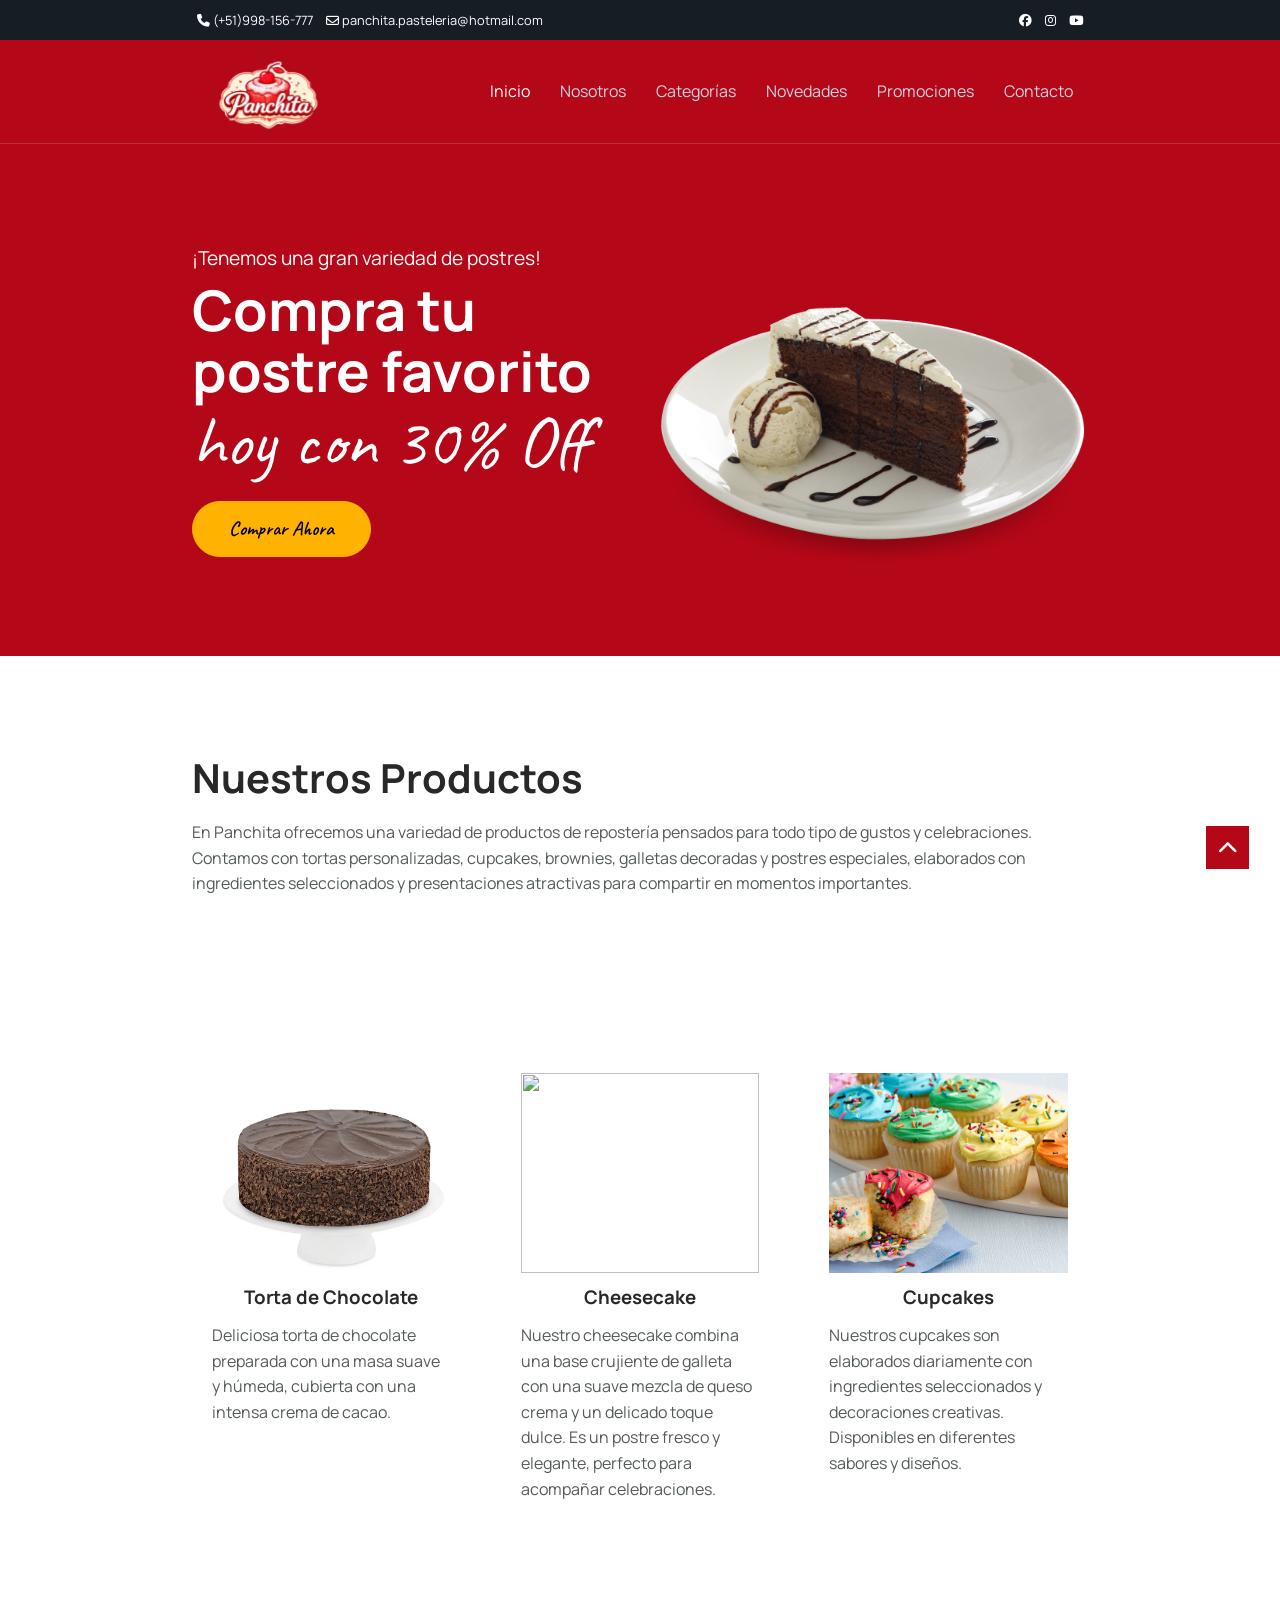
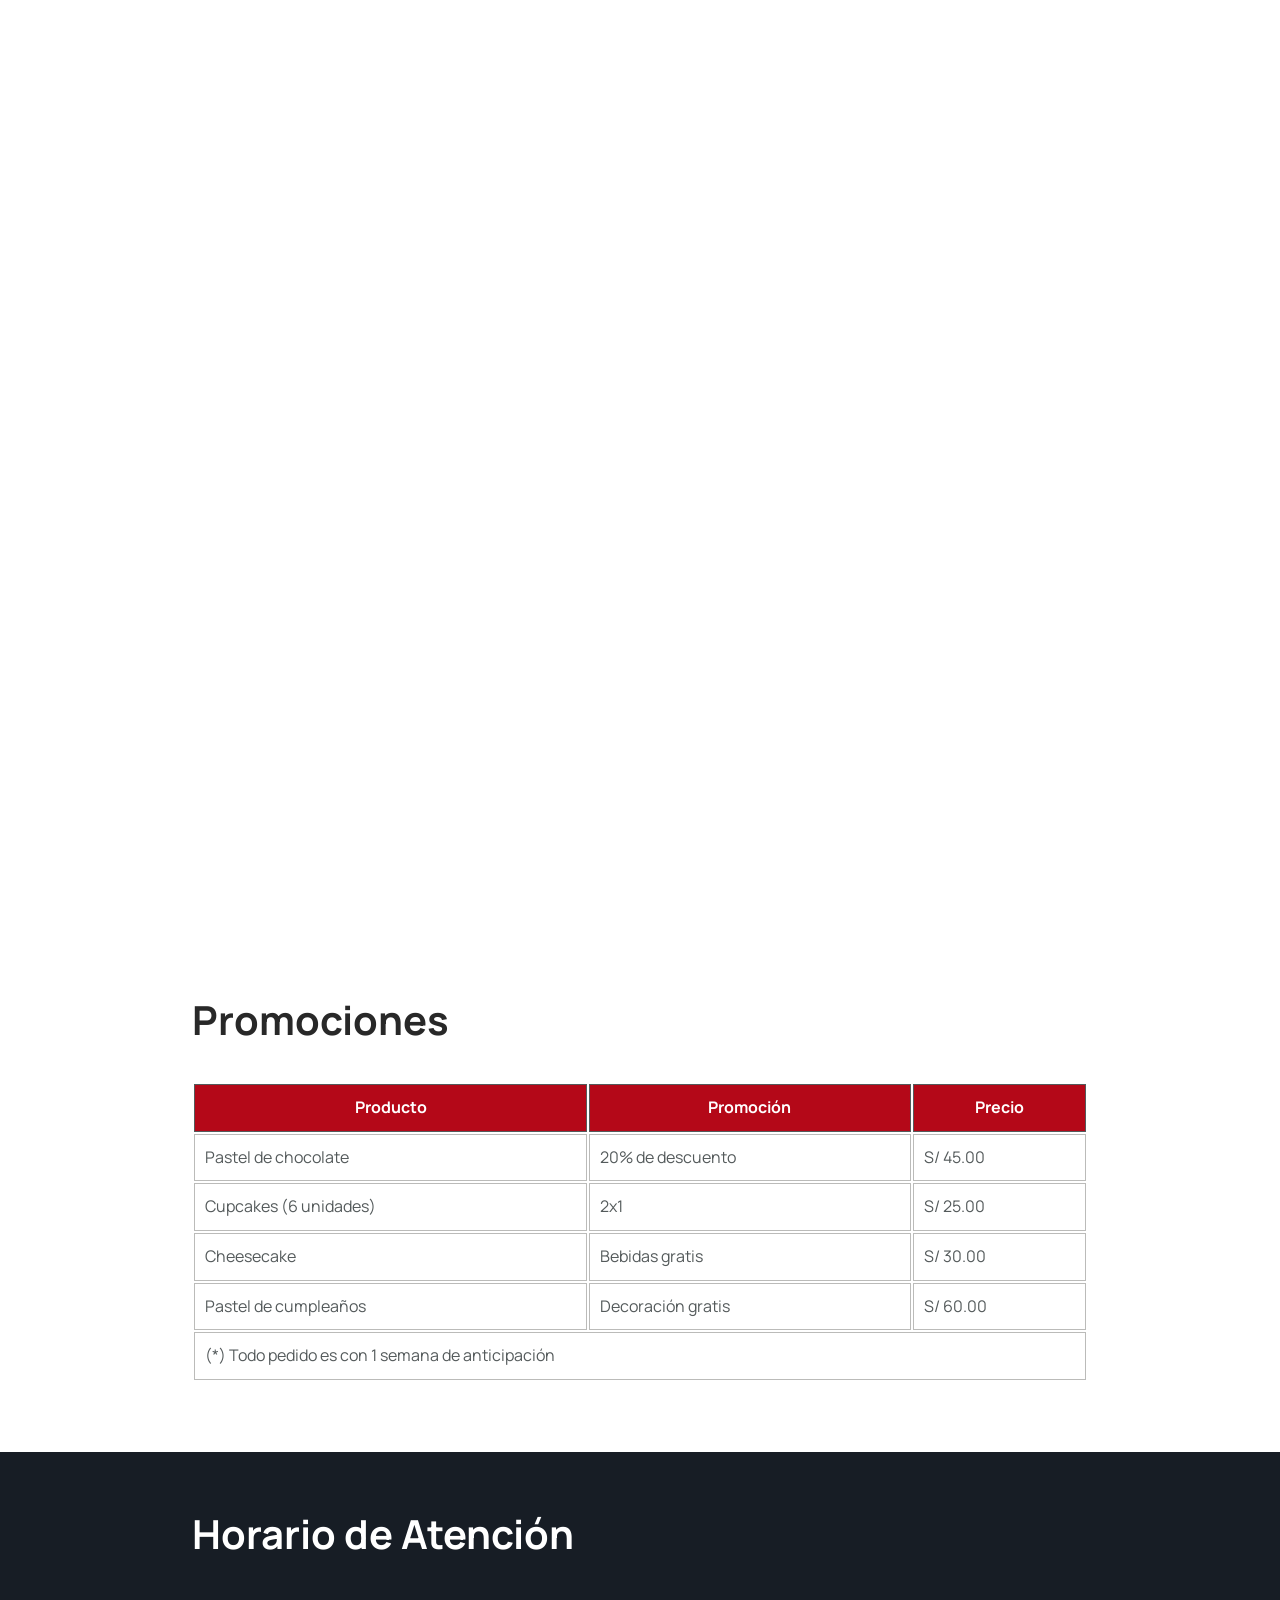
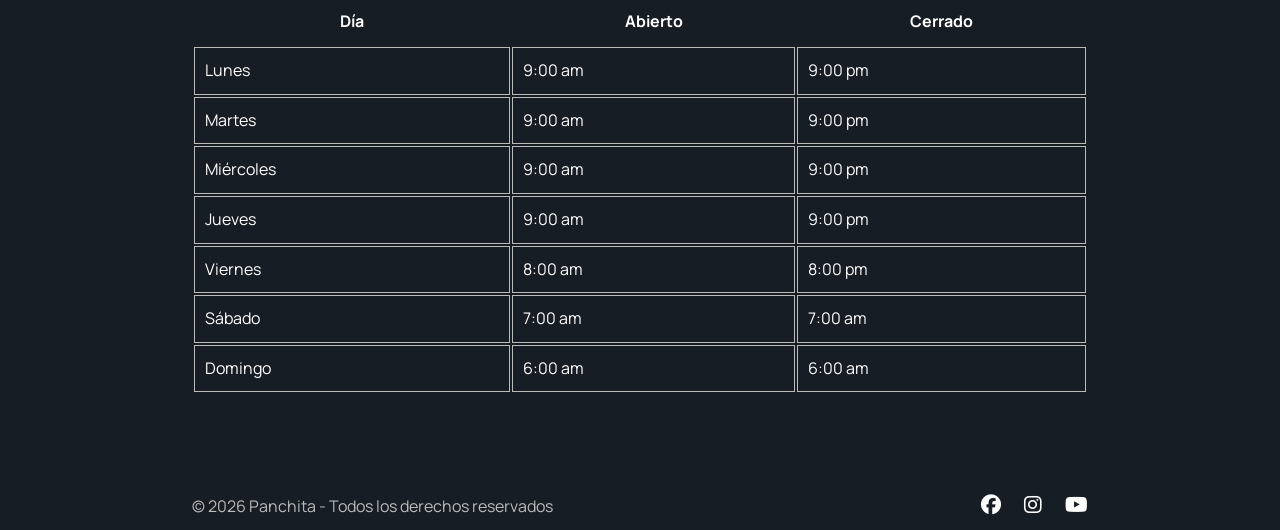
==== index.html @ fca21b01 "quite el video de youtube del index, quite el video de novedades y volvi a poner las fotos de produc" ====
<!DOCTYPE html>
<html lang="es">

<head>
    <meta charset="UTF-8">
    <meta name="viewport" content="width=device-width, initial-scale=1.0">
    <!-- Título de la página que aparece en la pesteña del navegador -->
    <title>Panchita</title>

    <!-- Enlazar el html con la hoja de estilos externa css con el codigo (link:css) -->
    <link rel="stylesheet" href="assets/css/styles.css">

    <!-- Enlazar el HTML con el favicon eso es la imagen que se ve al lado del titulo en las pestañas -->
    <link rel="shortcut icon" href="assets/img/favicon-icono-rep.ico" type="image/x-icon">

    <!-- Enlazar html con fuentes externas de google fonts -->
    <link rel="preconnect" href="https://fonts.googleapis.com">
    <link rel="preconnect" href="https://fonts.gstatic.com" crossorigin>
    <link href="https://fonts.googleapis.com/css2?family=Caveat:wght@400..700&family=Manrope:wght@200..800&display=swap"
        rel="stylesheet">

    <!-- Enlazar FontAwesome -->
    <link rel="stylesheet" href="https://cdnjs.cloudflare.com/ajax/libs/font-awesome/6.5.1/css/all.min.css">

</head>

<!-- Barra superior de contacto y redes sociales -->
<section id="topbar" class="padding-xs">
    <div class="container">
        <div class="topbar-container">

            <div class="topbar-contacts">
                <a href="tel:+51998156777">
                    <i class="fa-solid fa-phone"></i>
                    (+51)998-156-777
                </a>

                <a href="mailto:panchita.pasteleria@hotmail.com">
                    <i class="fa-regular fa-envelope"></i>
                    panchita.pasteleria@hotmail.com
                </a>
            </div>

            <div class="topbar-social">
                <a target="_blank" href="https://www.facebook.com/mariaalmenara.pe/?locale=es_LA">
                    <i class="fa-brands fa-facebook"></i>
                </a>

                <a target="_blank" href="https://www.instagram.com/mariaalmenara/?hl=es">
                    <i class="fa-brands fa-instagram"></i>
                </a>

                <a target="_blank" href="https://www.youtube.com/@mariaalmenara8255">
                    <i class="fa-brands fa-youtube"></i>
                </a>
            </div>

        </div>
    </div>
</section>

<body>
    <!-- Cabecera de la pagina -->
    <header id="header" class="padding-xs sticky-stop">
        <div class="container">
            <div class="nav-bar">

                <div class="nav-logo">
                    <a href="index.html">
                        <img class="img-fluid heartbeat" src="assets/img/logo-banner-panchita.png"
                            alt="Logo de Panchita">
                    </a>
                </div>

                <nav class="nav-menu">
                    <a class="nav-menu-link nav-menu-link-active" href="index.html">Inicio</a>
                    <a class="nav-menu-link" href="assets/pages/nosotros.html">Nosotros</a>
                    <a class="nav-menu-link" href="assets/pages/categorias.html">Categorías</a>
                    <a class="nav-menu-link" href="assets/pages/novedades.html">Novedades</a>
                    <a class="nav-menu-link" href="assets/pages/promociones.html">Promociones</a>
                    <a class="nav-menu-link" href="assets/pages/contacto.html">Contacto</a>
                </nav>

            </div>
        </div>
    </header>

    <!-- Contenido principal de la pagina -->
    <main>
        <!-- Banner -->
        <section id="banner" class="padding-xl">
            <div class="container">
                <div class="row align-center">

                    <div class="col banner-textos">
                        <p>¡Tenemos una gran variedad de postres!</p>
                        <h1>Compra tu postre favorito <br> <span>hoy con 30% Off</span></h1>
                        <div class="botones-banner">
                            <a href="#" class="btn-general">Comprar Ahora</a>
                        </div>
                    </div>

                    <div class="col">
                        <img class="img-fluid" src="assets/img/helado-postre.png" alt="Postres Panchita">
                    </div>

                </div>
            </div>
        </section>

        <!-- Productos -->
        <section id="productos" class="padding-xl">
            <div class="container">
                <h2>Nuestros Productos</h2>
                <p>
                    En Panchita ofrecemos una variedad de productos de repostería pensados para todo tipo de gustos y
                    celebraciones. Contamos con tortas personalizadas, cupcakes, brownies, galletas decoradas y postres
                    especiales, elaborados con ingredientes seleccionados y presentaciones atractivas para compartir en
                    momentos importantes.
                </p>
            </div>

            <!--BANNER 3-->
            <section id="bannerproductos">
                <img class="img-fluid" src="assets/img/postres3.jpeg" alt="">
            </section>

            <div class="padding-section">
                <div class="container">

                    <!-- Flexbox padre -->
                    <div class="row">
                        <!-- Flexbox Hijo 1 -->
                        <div class="col">
                            <!-- Tarjeta 1 -->
                            <div class="card">
                                <div class="card-container">
                                    <img class="img-fluid" src="assets/img/tortachocolate.webp" alt="">
                                    <h3 class="titulo-centrado">Torta de Chocolate</h3>
                                    <p>
                                        Deliciosa torta de chocolate preparada con una masa suave y húmeda, cubierta con
                                        una
                                        intensa crema de cacao.
                                    </p>
                                </div>
                            </div> <!--Fin de Tarjeta 1-->
                        </div> <!--Fin de Flexbox 1-->

                        <!-- Flexbox hijo 2 -->
                        <div class="col">
                            <!-- Tarjeta 2 -->
                            <div class="card">
                                <div class="card-container">
                                    <img class="img-fluid" src="assets/img/cheesecake.jpg" alt="">
                                    <h3 class="titulo-centrado">Cheesecake</h3>
                                    <p>
                                        Nuestro cheesecake combina una base crujiente de galleta con una suave mezcla de
                                        queso crema y
                                        un delicado toque dulce. Es un postre fresco y elegante, perfecto para acompañar
                                        celebraciones.
                                    </p>
                                </div>
                            </div> <!--Fin de la Tarjeta 2-->
                        </div> <!--Fin del hijo 2-->

                        <!-- Flexbox hijo 3 -->
                        <div class="col">
                            <!-- Tarjeta 3 -->
                            <div class="card">
                                <div class="card-container">
                                    <img class="img-fluid" src="assets/img/cupcakes.webp" alt="">
                                    <h3 class="titulo-centrado">Cupcakes</h3>
                                    <p>
                                        Nuestros cupcakes son elaborados diariamente con ingredientes seleccionados y
                                        decoraciones
                                        creativas. Disponibles en diferentes sabores y diseños.
                                    </p>
                                </div>
                            </div> <!--Fin Tarjeta 3-->
                        </div> <!--Fin de Hijo 3-->
                    </div> <!--Fin de Flexbox padre-->
                </div>
            </div>
        </section>

        <!-- Video -->

        <section id="video" class="padding-xl">
            <div>
                <video class="video-fluid" muted autoplay loop>
                    <source src="assets/videos/video-panchita-repos.mp4" type="video/mp4">
                </video>
            </div>
        </section>

        <!-- Tabla de promociones -->

        <section id="promocion" class="padding-xs">
            <div class="container">
                <h2>Promociones</h2>

                <table class="tbl-promocion">
                    <thead>
                        <tr>
                            <th>Producto</th>
                            <th>Promoción</th>
                            <th>Precio</th>
                        </tr>
                    </thead>

                    <tbody>
                        <tr>
                            <td>Pastel de chocolate</td>
                            <td>20% de descuento</td>
                            <td>S/ 45.00</td>
                        </tr>
                        <tr>
                            <td>Cupcakes (6 unidades)</td>
                            <td>2x1</td>
                            <td>S/ 25.00</td>
                        </tr>
                        <tr>
                            <td>Cheesecake</td>
                            <td>Bebidas gratis</td>
                            <td>S/ 30.00</td>
                        </tr>
                        <tr>
                            <td>Pastel de cumpleaños</td>
                            <td>Decoración gratis</td>
                            <td>S/ 60.00</td>
                        </tr>
                    </tbody>

                    <tfoot>
                        <tr>
                            <td colspan="3">(*) Todo pedido es con 1 semana de anticipación</td>
                        </tr>
                    </tfoot>
                </table>
            </div>
        </section>

        

        <!-- Tabla de horario -->
        <section id="horario" class="padding-section">
            <div class="container">
                <h2>Horario de Atención</h2>

                <table class="tbl-horario">
                    <thead>
                        <tr>
                            <th>Día</th>
                            <th>Abierto</th>
                            <th>Cerrado</th>
                        </tr>
                    </thead>

                    <tbody>
                        <tr>
                            <td>Lunes</td>
                            <td>9:00 am</td>
                            <td>9:00 pm</td>
                        </tr>
                        <tr>
                            <td>Martes</td>
                            <td>9:00 am</td>
                            <td>9:00 pm</td>
                        </tr>
                        <tr>
                            <td>Miércoles</td>
                            <td>9:00 am</td>
                            <td>9:00 pm</td>
                        </tr>
                        <tr>
                            <td>Jueves</td>
                            <td>9:00 am</td>
                            <td>9:00 pm</td>
                        </tr>
                        <tr>
                            <td>Viernes</td>
                            <td>8:00 am</td>
                            <td>8:00 pm</td>
                        </tr>
                        <tr>
                            <td>Sábado</td>
                            <td>7:00 am</td>
                            <td>7:00 am</td>
                        </tr>
                        <tr>
                            <td>Domingo</td>
                            <td>6:00 am</td>
                            <td>6:00 am</td>
                        </tr>
                    </tbody>
                </table>
            </div>
        </section>


    </main>

    <!-- Pie de página -->
    <footer id="footer" class="padding-xs">
        <div class="container">
            <!-- Etqueta para agregar contenido general (div) -->
            <!-- (&copy); se encarga del copyrigh en el pie de pagina-->
            <!-- caja padre de flexbox -->
            <div class="footer-flexbox">
                <!-- Flexbox hijo 1 -->
                <div>
                    &copy; 2026 Panchita - Todos los derechos reservados
                </div>
                <!-- Flexbox hijo 2 -->
                <div>
                    <a target="_blank" href="https://www.facebook.com/mariaalmenara.pe/?locale=es_LA">
                        <i class="fa-brands fa-facebook"></i>
                    </a>

                    <a target="_blank" href="https://www.instagram.com/mariaalmenara/?hl=es">
                        <i class="fa-brands fa-instagram"></i>
                    </a>

                    <a target="_blank" href="https://www.youtube.com/@mariaalmenara8255">
                        <i class="fa-brands fa-youtube"></i>
                    </a>
                </div>

            </div>
        </div>
    </footer>

    <!-- Boton scroll-up -->
    <a href="#" class="scroll-up">
        <i class="fa-solid fa-chevron-up"></i>
    </a>

</body>

</html>
---- assets/css/styles.css ----
/* Se puede cambiar lo que esta dentro del root */
:root {
    /* Paleta de colores */
    --color1: #1e1414;
    /* Color de fondo del top-bar */
    --color2: #C8D4E2;
    /* Color de texto del top_bar */
    --color3: #545a5b;
    /* Color de parrafo */
    --color4: #FFFFFF;
    /* Color blanco */
    --color5: #b40818;
    /* Color primario */
    --color6: #282828;
    /* Color de subtitulos */
    --color7: #171d25;
    /* Color del footer-bg */
    --color8: #bbbbb9;
    /* Color del texto del footer */
    --color9: #ffb200;
    /* Color de los botones y su borde */
    --color10: #000000;
    /* Color negro en los botones */
    --color11: #ffc933;


    /* Tipografias */
    --fuente1: "Manrope", sans-serif;
    --fuente2: "Caveat", cursive;

    /* Interlineados */
    --spacing1: 1.6;

}

/* ------------------------------------ */
/* Selector universal de elementos */
/* ------------------------------------ */
* {
    /* Elimina espacios predeterminados */
    margin: 0;
    padding: 0;

    /* Evita que un contenedor cambie de tamaño al agregar espacios*/

    box-sizing: border-box;
}


/* Escojo que color usar de los que guarde con var() */
/* ------------------------------------ */
/* Selectores tipo ID */
/* ------------------------------------ */

/* Suaviza el salto del scroll vertical (Código del profe) */
html {
    scroll-behavior: smooth;
}

#header {
    background-color: var(--color5);
    color: var(--color3);
    border-bottom: 1px solid rgba(255, 255, 255, 0.15);
}

#vision {
    background-color: var(--color4);
    color: var(--color3);
}

#nosotros {
    background-color: var(--color4);
    color: var(--color3);
}

/*BANNER DE LA EMPRESA*/

#mision {
    background-color: var(--color4);
    color: var(--color3);
}


/*ESPACIO DE LETRA DE SECCION PRODUCTOS*/
#productos {
    background-color: var(--color4);
}


#novedades {
    background-color: var(--color4);
    color: var(--color3);
}

#footer {
    background-color: var(--color7);
    color: var(--color8);
}

#footer a {
    color: var(--color3);
    text-decoration: none;
    /* Quita el subrayado */
    margin-left: 20px
}

#footer i {
    font-size: 20px;
    color: var(--color4);
}

#banner {
    background-color: var(--color5);
    color: var(--color4);
}

/* PRODUCTO */
#bannerproductos {
    padding: 40px 0;
    text-align: center;
}


#productos img,
#novedades img {
    max-width: 200px;
    display: block;
    margin: 0 auto;
    margin-bottom: 10px;
}

/*TAMAÑO DEL BANNER PRODUCTO*/
#bannerproductos img {
    max-width: 800px;
    width: 100%;
    height: auto;
}


/*ESPACIO DEBAJO DEL ELEMENTO H2*/
#productos h2 {
    margin-top: 0;
    margin-bottom: 10px;
}

/* ESPACIO DEBAJO DEL ELEMENTO H3 */
#productos h3,
#novedades h3 {
    margin-bottom: 10px;
}

#promocion {
    background-color: var(--color4);
    color: var(--color3);
    margin-top: 10px;
}

#contacto {
    background-color: var(--color4);
}


#horario {
    background-color: var(--color7);
}

#horario h2 {
    color: var(--color4);
}


/* ------------------------------------ */
/* Selectores tipo etiqueta */
/* ------------------------------------ */
body {
    font-family: var(--fuente1);
    line-height: var(--spacing1);
}

/* Elimina los espacios que aparecen debajo del objeto */
img,
video {
    display: block;
}

p {
    margin-top: 0;
    margin-bottom: 1rem;
    color: var(--color3);
}

h2 {
    color: var(--color6);
    margin-bottom: 30px;
    font-size: 40px;
}

h3 {
    color: var(--color6);
}


/* ------------------------------------ */
/* Selectores tipo class */
/* ------------------------------------ */

/* Padding extra pequeño */
.padding-xs {
    padding-top: 10px;
    padding-bottom: 10px;
}

/* Padding extra grande */
.padding-xl {
    padding-top: 90px;
    padding-bottom: 90px;
}

.padding-section {
    padding-top: 50px;
    padding-bottom: 40px;
}

/* Ajustar ancho del contenedor en pantalla */
.container {
    max-width: 70%;
    margin: auto;
}

/* Contenedor estandarizado para que todos los banners midan igual */
.banner-container {
    max-width: 80%;
    margin: auto;
}

/* Clase reutilizable para las secciones de banner */
.banner-section {
    padding: 40px 0;
    text-align: center;
}

.banner-section img {
    max-width: 100%;
    height: auto;
}

/* Limita el tamaño de imagenes muy grandes para que no ocupen toda la pantalla */
.banner-section .img-reducida {
    max-width: 300px;
    /* Límite estricto de tamaño */
    width: 100%;
    display: block;
    margin: 0 auto;
    /* Las centra perfectamente */
}

/* Alinea verticalmente los elementos del flexbox */
.align-center {
    align-items: center;
}

/* Estilos para el texto gigante del banner */
.banner-textos h1 {
    color: var(--color4);
    font-size: 3.5rem; /* Un poco mas grande para impactar mas */
    line-height: 1.1;
    margin-bottom: 20px;
}

.banner-textos h1 span {
    font-family: var(--fuente2); /* Aplica la fuente Caveat */
    font-size: 4.5rem; /* La cursiva necesita ser más grande para leerse bien */
    font-weight: normal; 
    display: block; /* Obliga a que este texto baje a su propia línea */
}

.banner-textos p {
    color: var(--color4);
    font-size: 1.2rem;
    margin-bottom: 5px; /* Acerca un poco el parrafo al titulo principal */
}

/* Estilo del boton amarillo de la plantilla */
.btn-general {
    display: inline-block;
    /* Cada enlace se trata como una caja */
    background-color: var(--color9); /* Color amarillo/mostaza */
    border: 1px solid var(--color9);
    color: var(--color10);
    /* Tipografía sacada del inspector */
    font-family: var(--fuente2);
    font-size: 1.25rem; 
    font-weight: 600; 
    line-height: 2; /* Centra el texto verticalmente */
    /* Medidas exactas de la plantilla */
    padding: 0.4375rem 2.25rem; 
    border-radius: 6.25rem;
    text-decoration: none;
    cursor: pointer;
    text-transform: none; /* Se quita las mayusculas para que la cursiva se lea bien */
    transition: all 0.3s ease-in-out; /* Transicion suave */
}

.btn-general:hover {
    background-color: var(--color11); /* Un amarillo un poco más claro y brillante */
    border: 1px solid var(--color11);
    color: var(--color10); /* El texto sigue completamente negro */
}




/*CONTAINER PARA NOVEDADES*/
.novedades-container {
    display: flex;
    justify-content: center;
    gap: 40px;
}

.novedad {
    width: 300px;
    text-align: center;
}


/* Para que la imagen sea responsive */
.img-fluid {
    width: 100%;
    height: auto;
}


/* Tamaño del logo */
.nav-logo {
    width: 150px;
    height: auto;
}

/*BARRA DE NAVEGACION*/

.nav-bar {
    display: flex;
    flex-direction: row;
    justify-content: space-between;
    align-items: center;
}

.nav-menu {
    display: flex;
    flex-direction: row;
}

/* TRANSICION DE LA BARRA SEGUN LA PLANTILLA */
.nav-menu-link {
    display: inline-block;
    color: var(--color2);
    padding: 5px 15px;
    text-decoration: none;
    border-radius: 20px;
    transition: all 0.4s ease-in-out;
    font-size: 16px; 
    font-weight: 400; /*  la letra se ve un poco más negrita segun pagina guia */
}

.nav-menu-link:hover{
    background-color: var(--color5);
    color: var(--color4);
}

/*PARA QUE RESALTE LA SECCION EN LA QUE SE ESTÁ*/
.nav-menu-link-active{
    background-color: var(--color5);
    color: var(--color4);
}

/* Para que el video sea responsive */
.video-fluid {
    width: 100%;
    height: auto;
    aspect-ratio: 16 / 9;
}

/* --- FORMATOS DE TABLAS (Class) --- */
.tbl-promocion {
    width: 100%;
    margin-bottom: 60px;
}

.tbl-promocion th {
    background-color: var(--color5);
    color: var(--color4);
    border: 1px solid var(--color3);
    padding: 10px;
}

.tbl-promocion td {
    border: 1px solid var(--color8);
    padding: 10px;
}

/* Tabla de contacto */

.tbl-contacto {
    width: 100%;
    height: auto;
    margin-bottom: 50px;
}

.tbl-contacto th {
    color: var(--color4);
    border: 1px solid var(--color7);
    padding: 10px;
}

.tbl-contacto td {
    border: 1px solid var(--color8);
    color: var(--color4);
    padding: 10px;
}

/* Tabla de horarios */

.tbl-horario {
    width: 100%;
    height: auto;
    margin-bottom: 50px;
}

.tbl-horario th {
    color: var(--color4);
    border: 1px solid var(--color7);
    padding: 10px;
}

.tbl-horario td {
    border: 1px solid var(--color8);
    color: var(--color4);
    padding: 10px;
}

/* Flexbox para el footer */
.footer-flexbox {
    display: flex;
    /* Activa flexbox */
    flex-direction: row;
    /* Orientación de los hijos en fila */
    justify-content: space-between;
}

/*Flexbox de uso general*/

/*Flexbox padre*/
.row {
    display: flex; /*Activa Flexbox*/
    flex-direction:row; /*Orientacion de los hijos en fila*/
    margin-left: -15px;  
    margin-right: -15px; 

}

/* Flexbox hijos */
.col {
    /* Permiten que los hijos tengan el mismo ancho */
    flex-basis: 0;
    flex-grow: 1;

    /* Espacio entre columnas  */
    padding-left: 15px;
    padding-right: 15px;
}

.titulo-centrado { 
     text-align: center; 
     margin-bottom: 20px; 
} 





/* MEDIA QUERIES (Responsividad)             */


/* TABLET: Pantallas entre 768px y 1024px */
@media (max-width: 1024px) {
    .container {
        max-width: 85%;
        /* Le da un poco más de ancho en tablets */
    }

    .banner-container {
        max-width: 90%;
    }

    .novedades-container {
        gap: 20px;
        /* Junta un poco las tarjetas si falta espacio */
    }
}

/* MOBILE: Pantallas hasta 768px (Celulares) */
@media (max-width: 768px) {
    .container {
        max-width: 95%;
        /* Aprovecha casi toda la pantalla en celular */
    }

    .banner-container {
        max-width: 100%;
    }

    /* Apila el menú para que no se salga de la pantalla */
    .nav-bar {
        flex-direction: column;
        gap: 15px;
    }

    .nav-menu {
        flex-wrap: wrap;
        /* Permite que los botones bajen si no caben */
        justify-content: center;
        gap: 10px;
    }

    /* Pone las novedades (helados, etc.) una debajo de la otra */
    .novedades-container {
        flex-direction: column;
        align-items: center;
    }

    /* Hace que las tablas no rompan el celular */
    .tbl-promocion,
    .tbl-contacto,
    .tbl-horario {
        display: block;
        overflow-x: auto;
        white-space: nowrap;
    }
}


/* Selectores para estilizar el topbar */
#topbar {
    background-color: var(--color7);
    color: var(--color4);
    font-size: 0.8rem;
}

.topbar-container {
    display: flex;
    flex-direction: row;
    justify-content: space-between;
    align-items: center;
}

.topbar-container a {
    color: var(--color4);
    text-decoration: none;
    padding: 0px 5px;
}



/* NAV ESTATICA */
.sticky-stop {
    position: sticky;
    top: 0;
    z-index: 1000;
}


/*ANIMACION LOGO*/
.heartbeat {
	-webkit-animation: heartbeat 1.5s ease-in-out infinite both;
	        animation: heartbeat 1.5s ease-in-out infinite both;
}

/* ----------------------------------------------
 * Generated by Animista on 2026-5-23 13:57:49
 * Licensed under FreeBSD License.
 * See http://animista.net/license for more info. 
 * w: http://animista.net, t: @cssanimista
 * ---------------------------------------------- */

/**
 * ----------------------------------------
 * animation heartbeat
 * ----------------------------------------
 */
@-webkit-keyframes heartbeat {
  from {
    -webkit-transform: scale(1);
            transform: scale(1);
    -webkit-transform-origin: center center;
            transform-origin: center center;
    -webkit-animation-timing-function: ease-out;
            animation-timing-function: ease-out;
  }
  10% {
    -webkit-transform: scale(0.91);
            transform: scale(0.91);
    -webkit-animation-timing-function: ease-in;
            animation-timing-function: ease-in;
  }
  17% {
    -webkit-transform: scale(0.98);
            transform: scale(0.98);
    -webkit-animation-timing-function: ease-out;
            animation-timing-function: ease-out;
  }
  33% {
    -webkit-transform: scale(0.87);
            transform: scale(0.87);
    -webkit-animation-timing-function: ease-in;
            animation-timing-function: ease-in;
  }
  45% {
    -webkit-transform: scale(1);
            transform: scale(1);
    -webkit-animation-timing-function: ease-out;
            animation-timing-function: ease-out;
  }
}
@keyframes heartbeat {
  from {
    -webkit-transform: scale(1);
            transform: scale(1);
    -webkit-transform-origin: center center;
            transform-origin: center center;
    -webkit-animation-timing-function: ease-out;
            animation-timing-function: ease-out;
  }
  10% {
    -webkit-transform: scale(0.91);
            transform: scale(0.91);
    -webkit-animation-timing-function: ease-in;
            animation-timing-function: ease-in;
  }
  17% {
    -webkit-transform: scale(0.98);
            transform: scale(0.98);
    -webkit-animation-timing-function: ease-out;
            animation-timing-function: ease-out;
  }
  33% {
    -webkit-transform: scale(0.87);
            transform: scale(0.87);
    -webkit-animation-timing-function: ease-in;
            animation-timing-function: ease-in;
  }
  45% {
    -webkit-transform: scale(1);
            transform: scale(1);
    -webkit-animation-timing-function: ease-out;
            animation-timing-function: ease-out;
  }
}

/* Efectos visuales */
.card {
    transform-style: preserve-3d;
    backface-visibility: hidden;
    overflow: hidden;
    background-color: var(--color4);
    transition: all 0.4s ease-in-out;
}

.card img{
    width: 100%;
    height: 200px;
    object-fit: cover;
}

.card:hover {
    transform: translateY(-10px) perspective(700px) rotateY(5deg);
    box-shadow: 0 5px 10px var(--color3);
}

.card-container {
    padding: 20px;
}

/* Esto afecta SOLAMENTE a las imágenes que están dentro de una tarjeta */
#productos .card-container .img-fluid {
    display: block;
    max-width: 100%;    /* Evita que la imagen se salga del ancho de su contenedor */
    width: 100%;        /* Hace que la imagen ocupe todo el ancho disponible de la tarjeta */
    height: 200px;     /* Mantiene las 3 fotos del mismo alto */
    object-fit: cover; /* Evita que se deformen */
}



/* CLASES PARA EL FORMULARIO    */


/* Border completo para que parezca caja */
.form-control {
    display: block;
    width: 100%;
    padding: 12px 20px; 
    margin-bottom: 15px; 
    font: inherit;
    /* Heredar la fuente de body */
    color: var(--color6);
    border: 1px solid var(--color2); 
    border-radius: 4px;
    outline: none;
    transition: all 0.3s ease-in-out;
}

/* Efecto focus: se pinta el borde cuando le das clic */
.form-control:focus {
    border-color: var(--color9); /* Se vuelve amarillo al hacer click*/
}

/* Para que no deformen el mensaje */
.form-control-noresize {
    resize: none;
}

.form-link {
    color: var(--color5);
    text-decoration: none;
}

.form-link:hover {
    text-decoration: underline; /* Un pequeño detalle visual al pasar el ratón */
}

.form-terminos input {
    margin-top: 4px; 
}


/* Botón flotante para subir */
.scroll-up {
    position: fixed;
    bottom: 30px;
    right: 30px;

    width: 45px;
    height: 45px;
    text-align: center;
    line-height: 45px; /* Centrar verticalmente */

    background-color: var(--color5); 
    color: var(--color4);
    border: 1px solid var(--color4); 
    font-size: 20px;
    z-index: 1000; 
    transition: all 0.3s ease-in-out;
}

.scroll-up:hover {
    background-color: var(--color1); /* Se vuelve negro al pasar el ratón */
    color: var(--color4);
}


/* TÍTULOS DE PÁGINAS INTERNAS */

.page-title {
    height: 300px;
    display: flex;
    justify-content: center;
    align-items: center;
    text-align: center;
    color: var(--color4); /* Letra blanca */
    background-size: cover;
    background-position: center;
    position: relative;
    /* Imagen base por defecto */
    background-image: url("../img/banner-logo-reposterias.jpg"); 
}

/* Capa oscura transparente para que resalte el texto */
.page-title::before {
    content: "";
    position: absolute;
    inset: 0;
    background: linear-gradient(rgba(0, 0, 0, 0.65), rgba(0, 0, 0, 0.35));
}

.page-title-content {
    position: relative;
    z-index: 1;
}

.page-title-content h2 {
    font-size: 3.5rem;
    color: var(--color4); /* Fuerza el color blanco */
    margin-bottom: 10px;
}

.page-title-content p {
    font-size: 1.2rem;
    color: var(--color4);
}
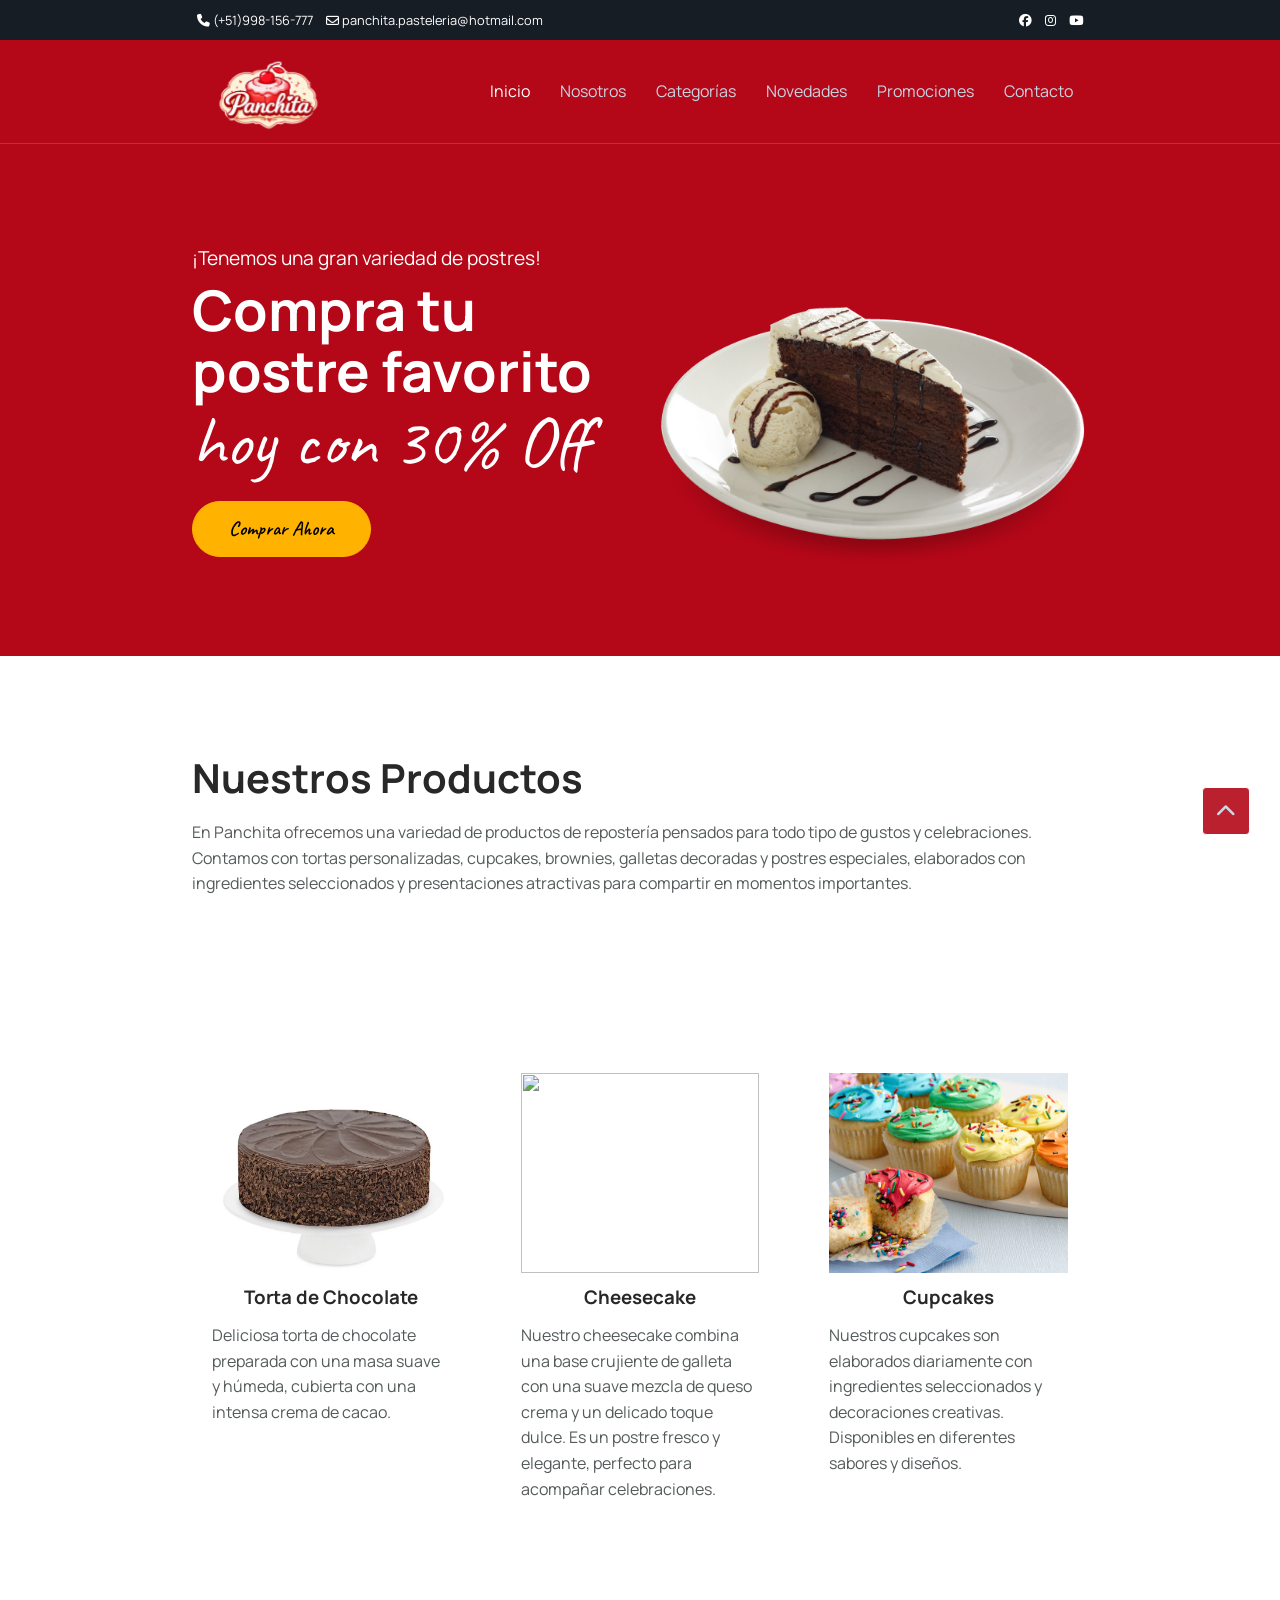
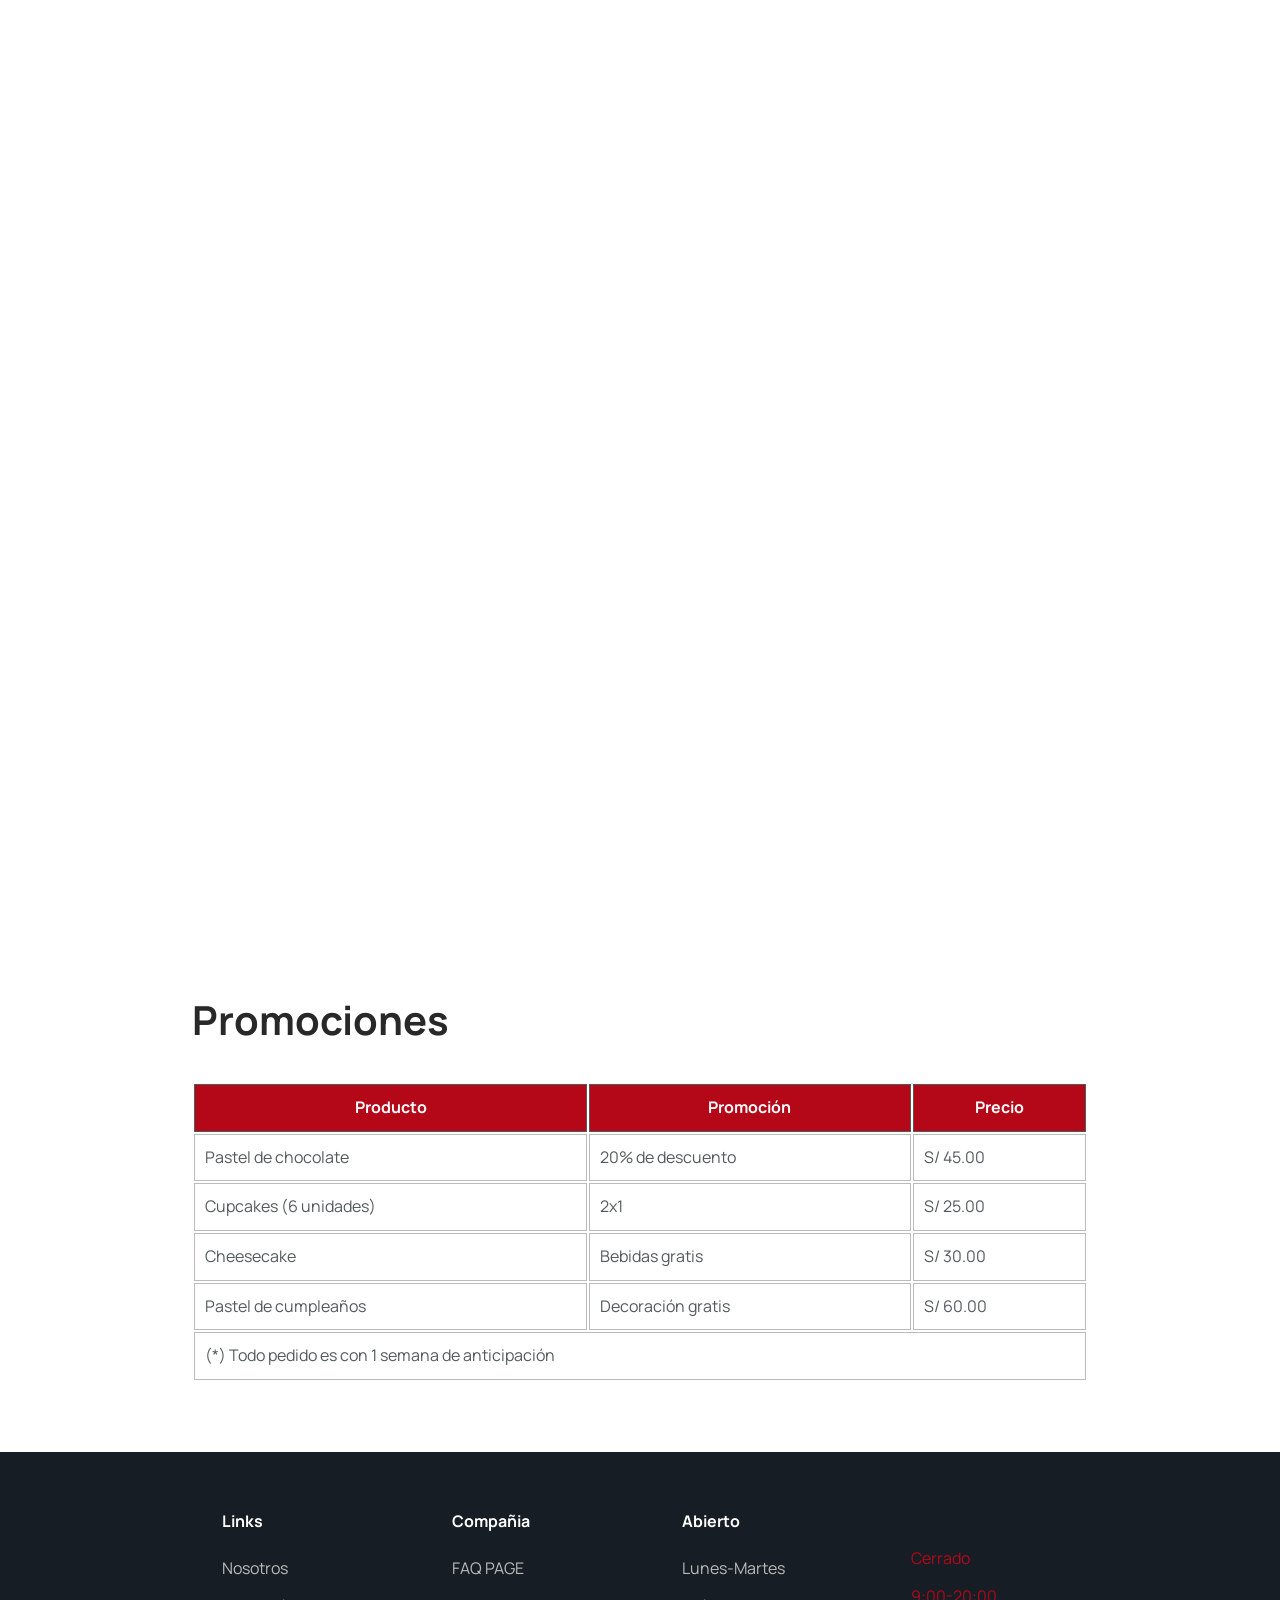
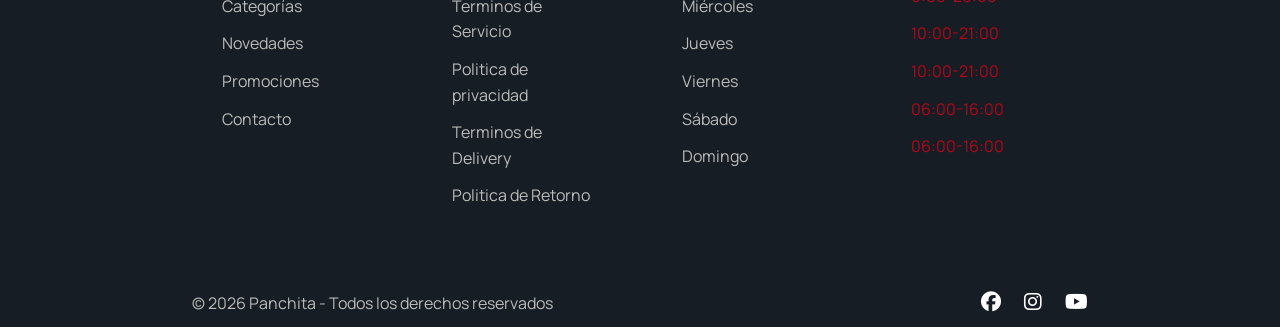
==== commit 52523f45: "arregle un poco el footer, aun falta mas" ====
--- a/index.html
+++ b/index.html
@@ -242,58 +242,123 @@
 
         
 
-        <!-- Tabla de horario -->
-        <section id="horario" class="padding-section">
-            <div class="container">
-                <h2>Horario de Atención</h2>
-
-                <table class="tbl-horario">
-                    <thead>
-                        <tr>
-                            <th>Día</th>
-                            <th>Abierto</th>
-                            <th>Cerrado</th>
-                        </tr>
-                    </thead>
-
-                    <tbody>
-                        <tr>
-                            <td>Lunes</td>
-                            <td>9:00 am</td>
-                            <td>9:00 pm</td>
-                        </tr>
-                        <tr>
-                            <td>Martes</td>
-                            <td>9:00 am</td>
-                            <td>9:00 pm</td>
-                        </tr>
-                        <tr>
-                            <td>Miércoles</td>
-                            <td>9:00 am</td>
-                            <td>9:00 pm</td>
-                        </tr>
-                        <tr>
-                            <td>Jueves</td>
-                            <td>9:00 am</td>
-                            <td>9:00 pm</td>
-                        </tr>
-                        <tr>
-                            <td>Viernes</td>
-                            <td>8:00 am</td>
-                            <td>8:00 pm</td>
-                        </tr>
-                        <tr>
-                            <td>Sábado</td>
-                            <td>7:00 am</td>
-                            <td>7:00 am</td>
-                        </tr>
-                        <tr>
-                            <td>Domingo</td>
-                            <td>6:00 am</td>
-                            <td>6:00 am</td>
-                        </tr>
-                    </tbody>
-                </table>
+        <!-- Informacion en el footer -->
+        <section id="footer-information" class="padding-section">
+            <div class="row">
+                <div class="col">
+                    <table class="tbl-footer">
+                        <thead>
+                            <tr>
+                                <th>Links</th>
+                            </tr>
+                        </thead>
+    
+                        <tbody>
+                            <tr>
+                                <td><a target="_blank" href="assets/pages/nosotros.html">Nosotros</a></td>
+                            </tr>
+                            <tr>
+                                <td><a target="_blank" href="assets/pages/categorias.html">Categorías</a></td>
+                            </tr>
+                            <tr>
+                                <td><a target="_blank" href="assets/pages/novedades.html">Novedades</a></td>
+                            </tr>
+                            <tr>
+                                <td><a target="_blank" href="assets/pages/promociones.html">Promociones</a></td>
+                            </tr>
+                            <tr>
+                                <td><a target="_blank" href="assets/pages/contacto.html">Contacto</a></td>
+                            </tr>
+                        </tbody>
+                    </table>
+                </div>
+                <div class="col">
+                    <table class="tbl-footer">
+                        <thead>
+                            <tr>
+                                <th>Compañia</th>
+                            </tr>
+                        </thead>
+    
+                        <tbody>
+                            <tr>
+                                <td>FAQ PAGE</td>
+                            </tr>
+                            <tr>
+                                <td>Terminos de Servicio</td>
+                            </tr>
+                            <tr>
+                                <td>Politica de privacidad</td>
+                            </tr>
+                            <tr>
+                                <td>Terminos de Delivery</td>
+                            </tr>
+                            <tr>
+                                <td>Politica de Retorno</td>
+                            </tr>
+                        </tbody>
+                    </table>
+                </div>
+                <div class="col">
+                    <table class="tbl-footer">
+                        <thead>
+                            <tr>
+                                <th>Abierto</th>
+                            </tr>
+                        </thead>
+    
+                        <tbody>
+                            <tr>
+                                <td>Lunes-Martes</td>
+                            </tr>
+                            <tr>
+                                <td>Miércoles</td>
+                            </tr>
+                            <tr>
+                                <td>Jueves</td>
+                            </tr>
+                            <tr>
+                                <td>Viernes</td>
+                            </tr>
+                            <tr>
+                                <td>Sábado</td>
+                            </tr>
+                            <tr>
+                                <td>Domingo</td>
+                            </tr>
+                        </tbody>
+                    </table>
+                </div>
+                <div class="col">
+                    <table class="tbl-horas">
+                        <thead>
+                            <tr>
+                                <th>&nbsp;</th>
+                            </tr>
+                        </thead>
+    
+                        <tbody>
+                            <tr>
+                                <td>Cerrado</td>
+                            </tr>
+                            <tr>
+                                <td>9:00-20:00</td>
+                            </tr>
+                            <tr>
+                                <td>10:00-21:00</td>
+                            </tr>
+                            <tr>
+                                <td>10:00-21:00</td>
+                            </tr>
+                            <tr>
+                                <td>06:00-16:00</td>
+                            </tr>
+                            <tr>
+                                <td>06:00-16:00</td>
+                            </tr>
+                        </tbody>
+                    </table>
+                </div>
             </div>
         </section>
 
--- a/assets/css/styles.css
+++ b/assets/css/styles.css
@@ -160,13 +160,20 @@
 }
 
 
-#horario {
+#footer-information {
     background-color: var(--color7);
 }
 
-#horario h2 {
-    color: var(--color4);
-}
+#footer-information .row {
+    justify-content: center; /* Empuja todas las columnas hacia el centro */
+    gap: 39px; /* Aquí controlas la separación exacta. Puedes subir o bajar este número */
+}
+
+/* 2. Le quitamos el "estiramiento" automático a los hijos del footer */
+#footer-information .col {
+    flex-grow: 0.15; /* Obliga a la columna a medir solo lo que mide su tabla, ni un pixel más */
+}
+
 
 
 /* ------------------------------------ */
@@ -418,25 +425,60 @@
     padding: 10px;
 }
 
-/* Tabla de horarios */
-
-.tbl-horario {
+/* Tabla de footer */
+
+.tbl-footer {
     width: 100%;
     height: auto;
-    margin-bottom: 50px;
-}
-
-.tbl-horario th {
-    color: var(--color4);
-    border: 1px solid var(--color7);
-    padding: 10px;
-}
-
-.tbl-horario td {
-    border: 1px solid var(--color8);
-    color: var(--color4);
-    padding: 10px;
-}
+    margin-bottom: 25px;
+}
+
+.tbl-footer th {
+    color: var(--color4);
+    padding: 5px;
+}
+
+.tbl-footer td {
+    color: var(--color8);
+    padding: 5px;
+}
+
+.tbl-footer th, 
+.tbl-horas th {
+    text-align: left;
+    padding-bottom: 15px; /* Opcional: para darle un poquito de aire debajo del título */
+}
+
+/* Quita el estilo por defecto de los enlaces en el footer */
+.tbl-footer a {
+    text-decoration: none; 
+    color: var(--color8); 
+}
+
+/* Un toque extra: que cambie de color o se subraye al pasar el mouse (A los profes les encanta esto) */
+.tbl-footer a:hover {
+    color: var(--color5); 
+
+}
+
+/* Tabla de horas */
+
+.tbl-horas {
+    width: 100%;
+    height: auto;
+    margin-bottom: 25px;
+}
+
+.tbl-horas th {
+    color: var(--color5);
+    padding: 5px;
+}
+
+.tbl-horas td {
+    color: var(--color5);
+    padding: 5px;
+}
+
 
 /* Flexbox para el footer */
 .footer-flexbox {
@@ -736,25 +778,28 @@
 /* Botón flotante para subir */
 .scroll-up {
     position: fixed;
-    bottom: 30px;
+    bottom: 65px;
     right: 30px;
 
-    width: 45px;
-    height: 45px;
+    width: 48px;
+    height: 48px;
     text-align: center;
-    line-height: 45px; /* Centrar verticalmente */
+    line-height: 48px; /* Centrar verticalmente */
 
     background-color: var(--color5); 
-    color: var(--color4);
+    color: var(--color2);
     border: 1px solid var(--color4); 
+    border-radius: 4px;
     font-size: 20px;
     z-index: 1000; 
     transition: all 0.3s ease-in-out;
+    opacity: 0.9;
 }
 
 .scroll-up:hover {
-    background-color: var(--color1); /* Se vuelve negro al pasar el ratón */
-    color: var(--color4);
+    background-color: var(--color5); 
+    color: var(--color4);
+    opacity: 1;
 }
 
 
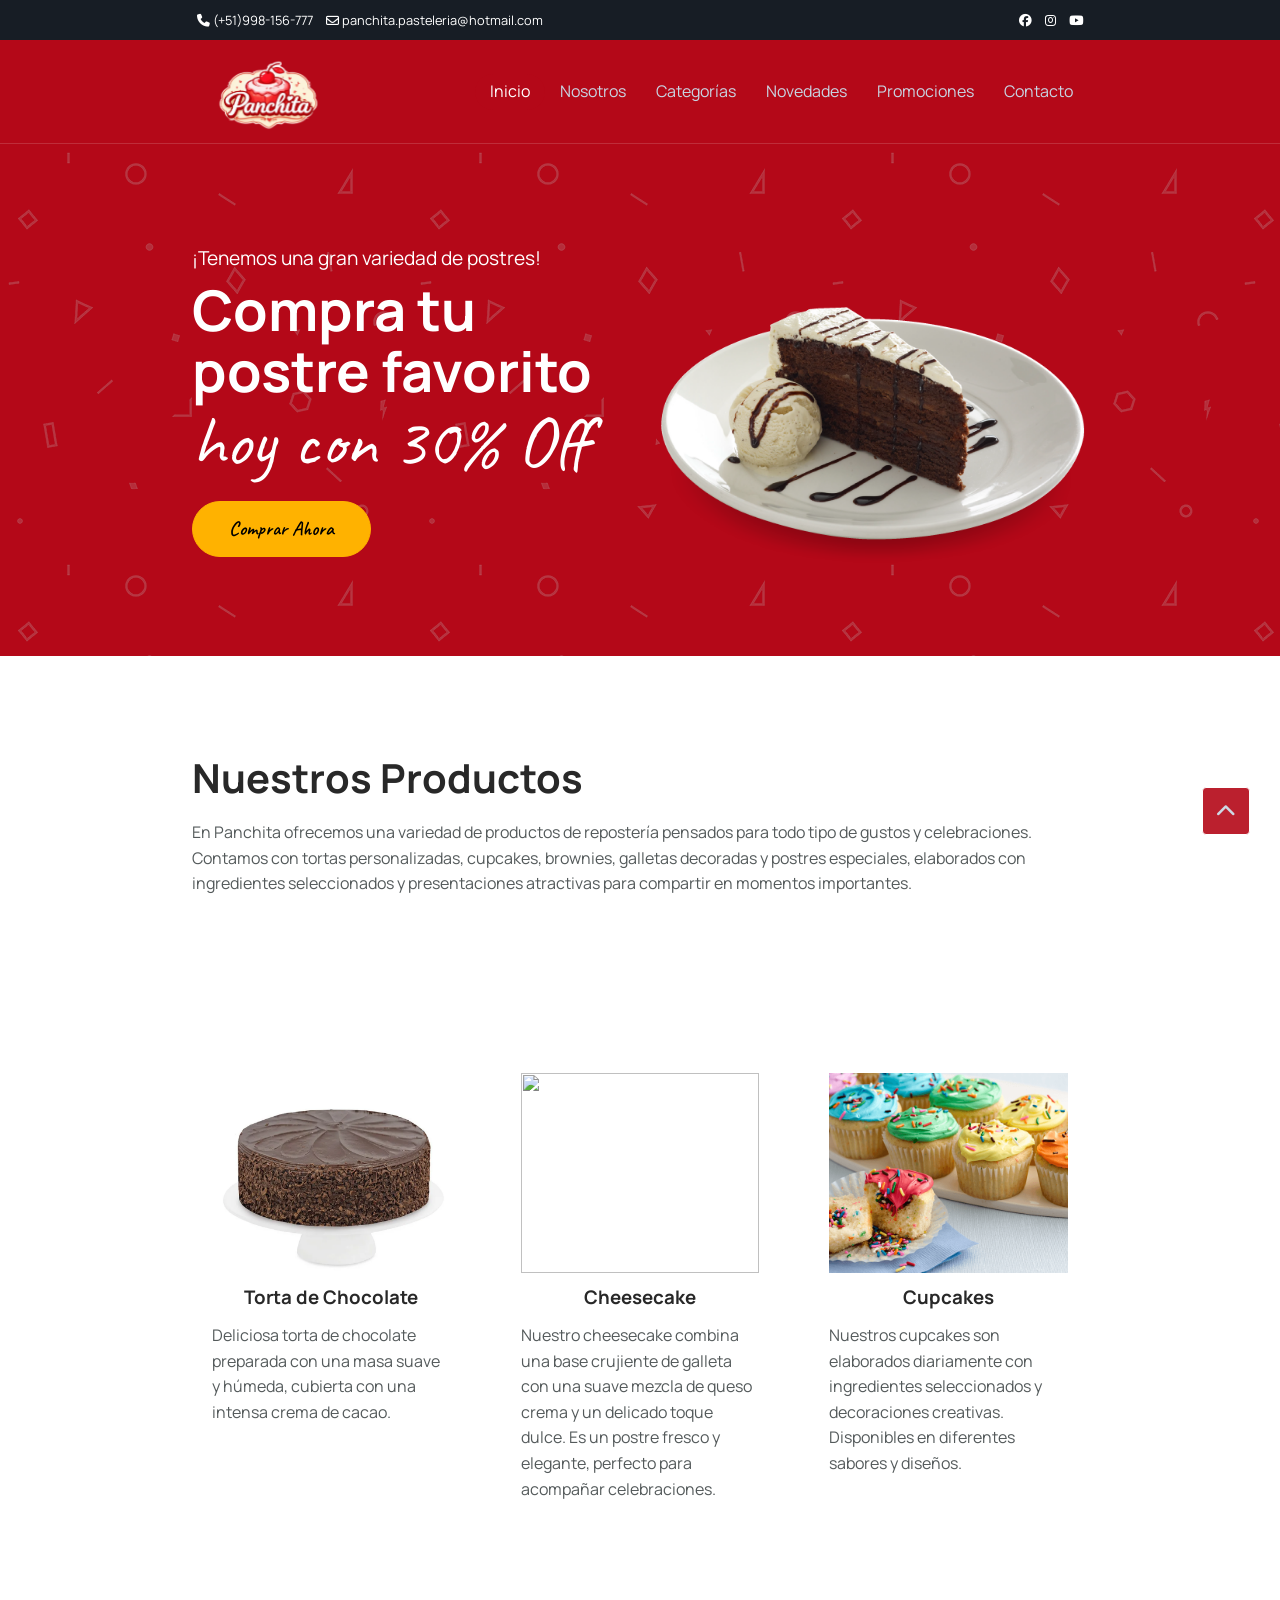
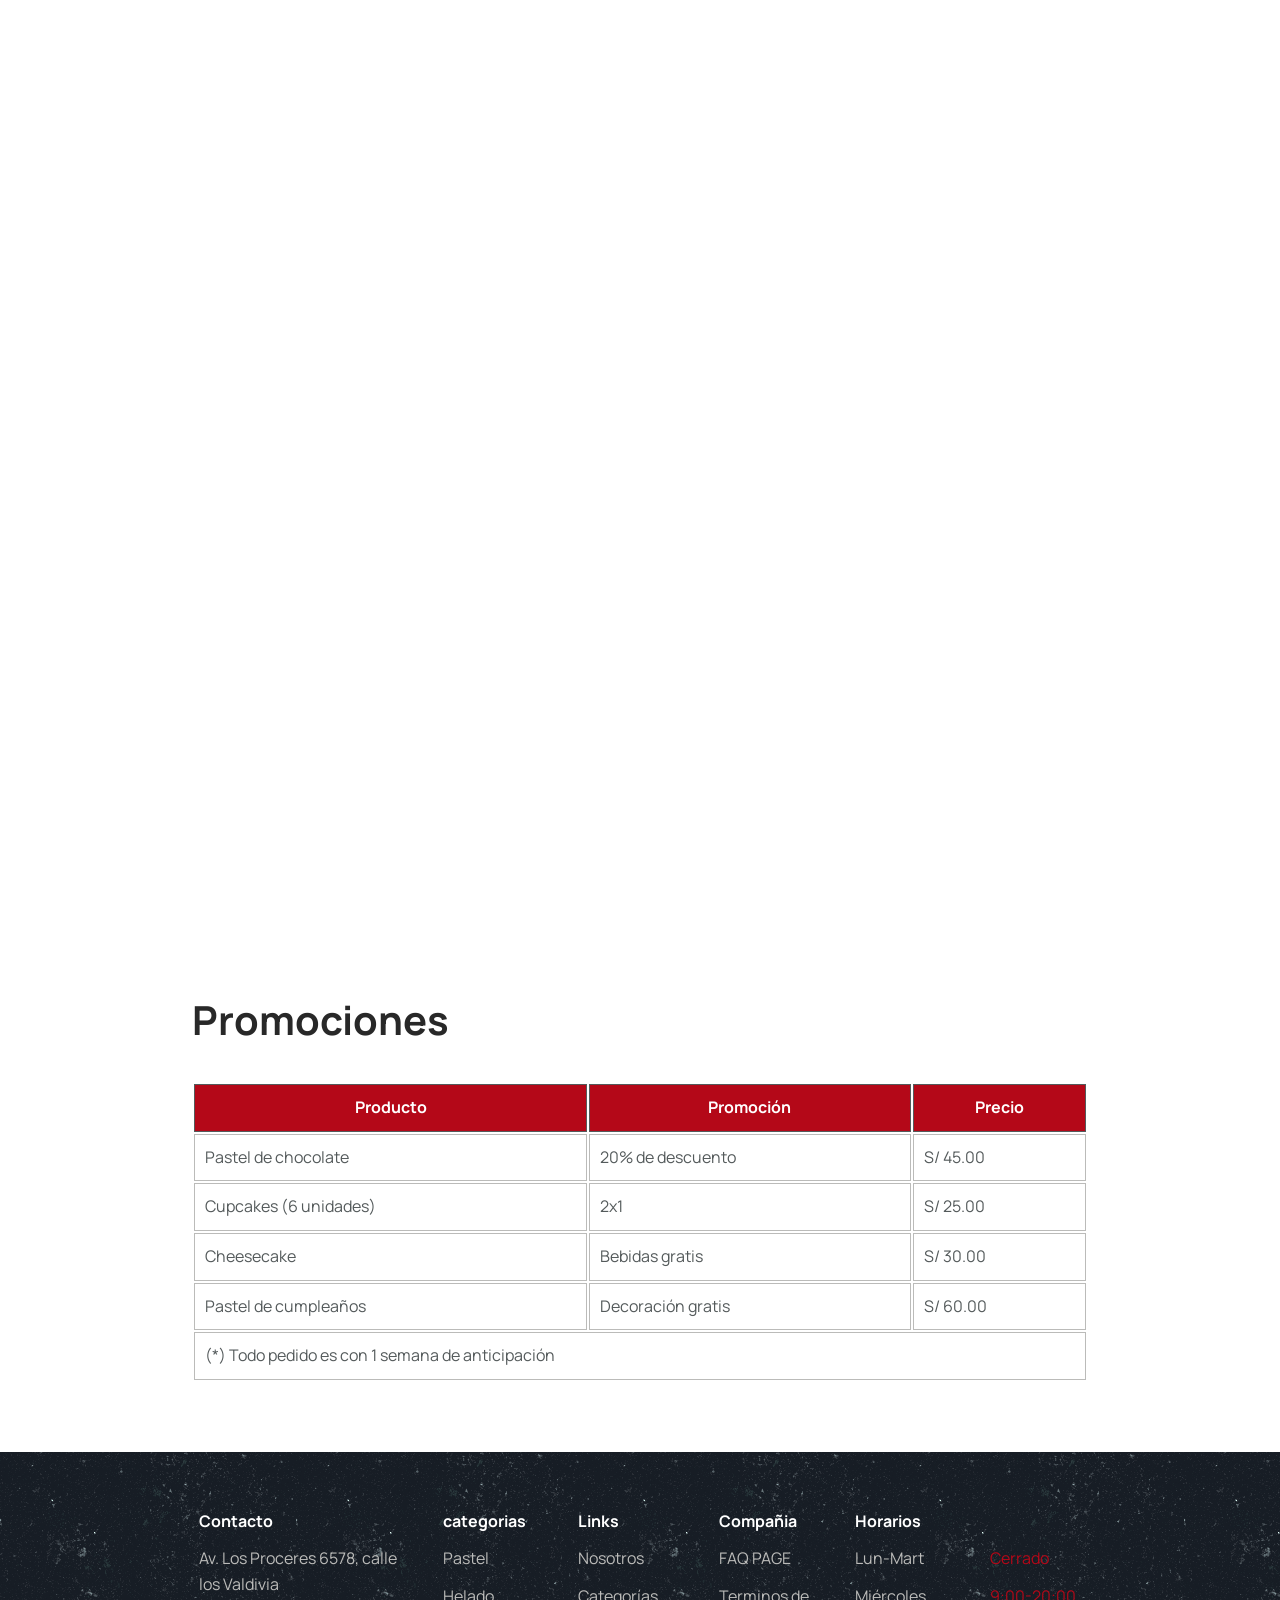
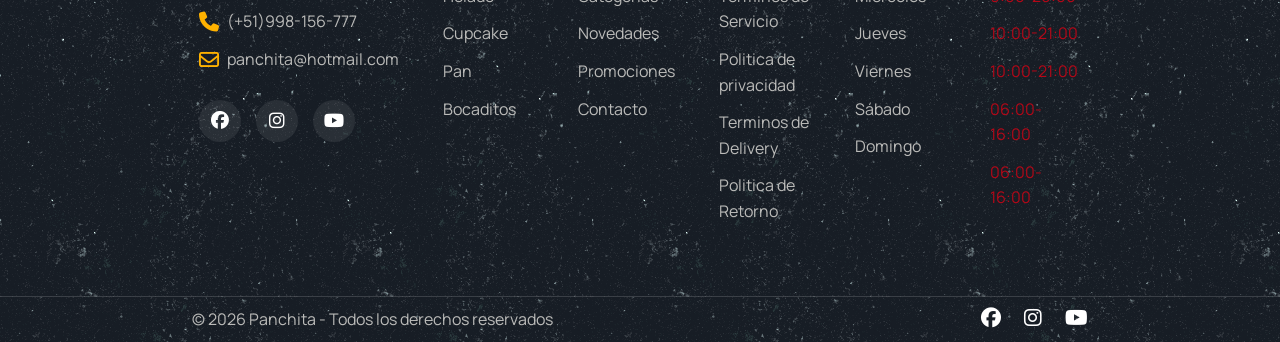
==== commit 874b75ae: "puse algunas imagenes, arrgle el formulario, y arregle el footer ademas de agregar img tipo tranpart" ====
--- a/index.html
+++ b/index.html
@@ -240,19 +240,95 @@
             </div>
         </section>
 
-        
+
 
         <!-- Informacion en el footer -->
         <section id="footer-information" class="padding-section">
-            <div class="row">
+            <div class="container"> <div class="row">
                 <div class="col">
                     <table class="tbl-footer">
                         <thead>
                             <tr>
+                                <th>Contacto</th>
+                            </tr>
+                        </thead>
+
+                        <tbody>
+                            <tr>
+                                <td>Av. Los Proceres 6578, calle los Valdivia</td>
+                            </tr>
+                            <tr>
+                                <td>
+                                    <a href="tel:+51998156777">
+                                        <i class="fa-solid fa-phone">
+                                        </i>(+51)998-156-777
+                                    </a>
+                                </td>
+                            </tr>
+                            <tr>
+                                <td>
+                                    <a href="mailto:panchita.pasteleria@hotmail.com">
+                                        <i class="fa-regular fa-envelope">
+                                        </i>panchita@hotmail.com
+                                    </a>
+                                </td>
+                            </tr>
+                            <tr>
+                                <td>
+                                    <div class="redes-footer">
+                                            <a target="_blank"
+                                                href="https://www.facebook.com/mariaalmenara.pe/?locale=es_LA">
+                                                <i class="fa-brands fa-facebook"></i>
+                                            </a>
+
+                                            <a target="_blank" href="https://www.instagram.com/mariaalmenara/?hl=es">
+                                                <i class="fa-brands fa-instagram"></i>
+                                            </a>
+
+                                            <a target="_blank" href="https://www.youtube.com/@mariaalmenara8255">
+                                                <i class="fa-brands fa-youtube"></i>
+                                            </a>
+                                    </div>
+                                </td>
+                            </tr>
+                        </tbody>
+                    </table>
+                </div>
+                <div class="col">
+                    <table class="tbl-footer">
+                        <thead>
+                            <tr>
+                                <th>categorias</th>
+                            </tr>
+                        </thead>
+
+                        <tbody>
+                            <tr>
+                                <td><a target="_blank" href="">Pastel</a></td>
+                            </tr>
+                            <tr>
+                                <td><a target="_blank" href="">Helado</a></td>
+                            </tr>
+                            <tr>
+                                <td><a target="_blank" href="">Cupcake</a></td>
+                            </tr>
+                            <tr>
+                                <td><a target="_blank" href="">Pan</a></td>
+                            </tr>
+                            <tr>
+                                <td><a target="_blank" href="">Bocaditos</a></td>
+                            </tr>
+                        </tbody>
+                    </table>
+                </div>
+                <div class="col">
+                    <table class="tbl-footer">
+                        <thead>
+                            <tr>
                                 <th>Links</th>
                             </tr>
                         </thead>
-    
+
                         <tbody>
                             <tr>
                                 <td><a target="_blank" href="assets/pages/nosotros.html">Nosotros</a></td>
@@ -279,7 +355,7 @@
                                 <th>Compañia</th>
                             </tr>
                         </thead>
-    
+
                         <tbody>
                             <tr>
                                 <td>FAQ PAGE</td>
@@ -303,13 +379,13 @@
                     <table class="tbl-footer">
                         <thead>
                             <tr>
-                                <th>Abierto</th>
-                            </tr>
-                        </thead>
-    
-                        <tbody>
-                            <tr>
-                                <td>Lunes-Martes</td>
+                                <th>Horarios</th>
+                            </tr>
+                        </thead>
+
+                        <tbody>
+                            <tr>
+                                <td>Lun-Mart</td>
                             </tr>
                             <tr>
                                 <td>Miércoles</td>
@@ -336,7 +412,7 @@
                                 <th>&nbsp;</th>
                             </tr>
                         </thead>
-    
+
                         <tbody>
                             <tr>
                                 <td>Cerrado</td>
--- a/assets/css/styles.css
+++ b/assets/css/styles.css
@@ -95,6 +95,7 @@
 #footer {
     background-color: var(--color7);
     color: var(--color8);
+    box-shadow: 0 -1px 0 rgba(255, 255, 255, 0.15);
 }
 
 #footer a {
@@ -112,6 +113,7 @@
 #banner {
     background-color: var(--color5);
     color: var(--color4);
+    background-image: url('../img/inspiration-geometry.png');
 }
 
 /* PRODUCTO */
@@ -164,14 +166,18 @@
     background-color: var(--color7);
 }
 
-#footer-information .row {
-    justify-content: center; /* Empuja todas las columnas hacia el centro */
-    gap: 39px; /* Aquí controlas la separación exacta. Puedes subir o bajar este número */
-}
-
-/* 2. Le quitamos el "estiramiento" automático a los hijos del footer */
-#footer-information .col {
-    flex-grow: 0.15; /* Obliga a la columna a medir solo lo que mide su tabla, ni un pixel más */
+/* Agrupamos ambas secciones del pie de página para que compartan la misma textura */
+#footer-information,
+#footer {
+    background-color: var(--color7); 
+    background-image: url("../img/green-dust-and-scratches.png"); 
+}
+
+/* Nuevo estilo para los iconos de redes sociales en el footer de contacto */
+.redes-footer {
+    display: flex;
+    gap: 25px; /* Separación perfecta entre iconos */
+    margin-top: 10px;
 }
 
 
@@ -446,19 +452,94 @@
 .tbl-footer th, 
 .tbl-horas th {
     text-align: left;
-    padding-bottom: 15px; /* Opcional: para darle un poquito de aire debajo del título */
 }
 
 /* Quita el estilo por defecto de los enlaces en el footer */
 .tbl-footer a {
+    display: flex;
+    align-items: center; /* Los centra verticalmente */
+    gap: 8px; /* Separación exacta entre el icono y el texto */
     text-decoration: none; 
-    color: var(--color8); 
+    color: var(--color8);
 }
 
 /* Un toque extra: que cambie de color o se subraye al pasar el mouse (A los profes les encanta esto) */
 .tbl-footer a:hover {
     color: var(--color5); 
 
+}
+
+/* 1. Controlamos la separación entre las 3 redes sociales */
+.redes-footer {
+    display: flex;
+    flex-direction: row;
+    gap: 25px; /* ¡Aumenta este número si quieres que estén más separadas! */
+    margin-top: 15px; /* Le da un poco de respiro respecto al correo de arriba */
+}
+
+/* 2. Le damos tamaño directamente al ICONO (<i>) */
+.redes-footer a i {
+    font-size: 26px; /* ¡Sube este número para hacer los iconos más gigantes! */
+    color: var(--color8);
+    transition: color 0.3s ease;
+}
+
+/* 3. Mantenemos tu efecto rojo al pasar el mouse */
+.redes-footer a i:hover {
+    color: var(--color5); 
+}
+
+/* =========================================
+   1. ICONOS DE CONTACTO (Teléfono y Correo)
+   ========================================= */
+/* Apuntamos específicamente a los iconos de FontAwesome dentro de la tabla */
+.tbl-footer a i.fa-phone, 
+.tbl-footer a i.fa-envelope {
+    font-size: 20px; /* Hace los iconos más grandes */
+    color: var(--color9); /* Usa tu variable de amarillo/mostaza */
+}
+
+/* =========================================
+   2. REDES SOCIALES (Fila y Círculos)
+   ========================================= */
+.redes-footer {
+    display: flex; 
+    flex-direction: row; 
+    gap: 15px; 
+    margin-top: 15px;
+}
+
+/* El enlace que ahora actuará como un circulo */
+td .redes-footer a {
+    display: flex;
+    justify-content: center; 
+    align-items: center; 
+    width: 42px; 
+    height: 42px; 
+    border-radius: 50%; 
+    background-color: rgba(255, 255, 255, 0.08); 
+    text-decoration: none;
+    transition: all 0.3s ease-in-out; 
+    margin-left: 0;
+}
+
+/* El icono de la red social por dentro */
+td .redes-footer a i {
+    font-size: 18px; 
+    color: var(--color4); 
+    margin: 0; 
+}
+
+/* =========================================
+   3. Efecto hover en iconos de de contacto del footer 
+   ========================================= */
+.redes-footer a:hover {
+    background-color: var(--color5); /* El círculo se pinta de tu rojo */
+    transform: translateY(-3px); /* Pequeño salto hacia arriba */
+}
+
+.redes-footer a:hover i {
+    color: var(--color4); /* El icono sigue blanco sobre el fondo rojo */
 }
 
 /* Tabla de horas */
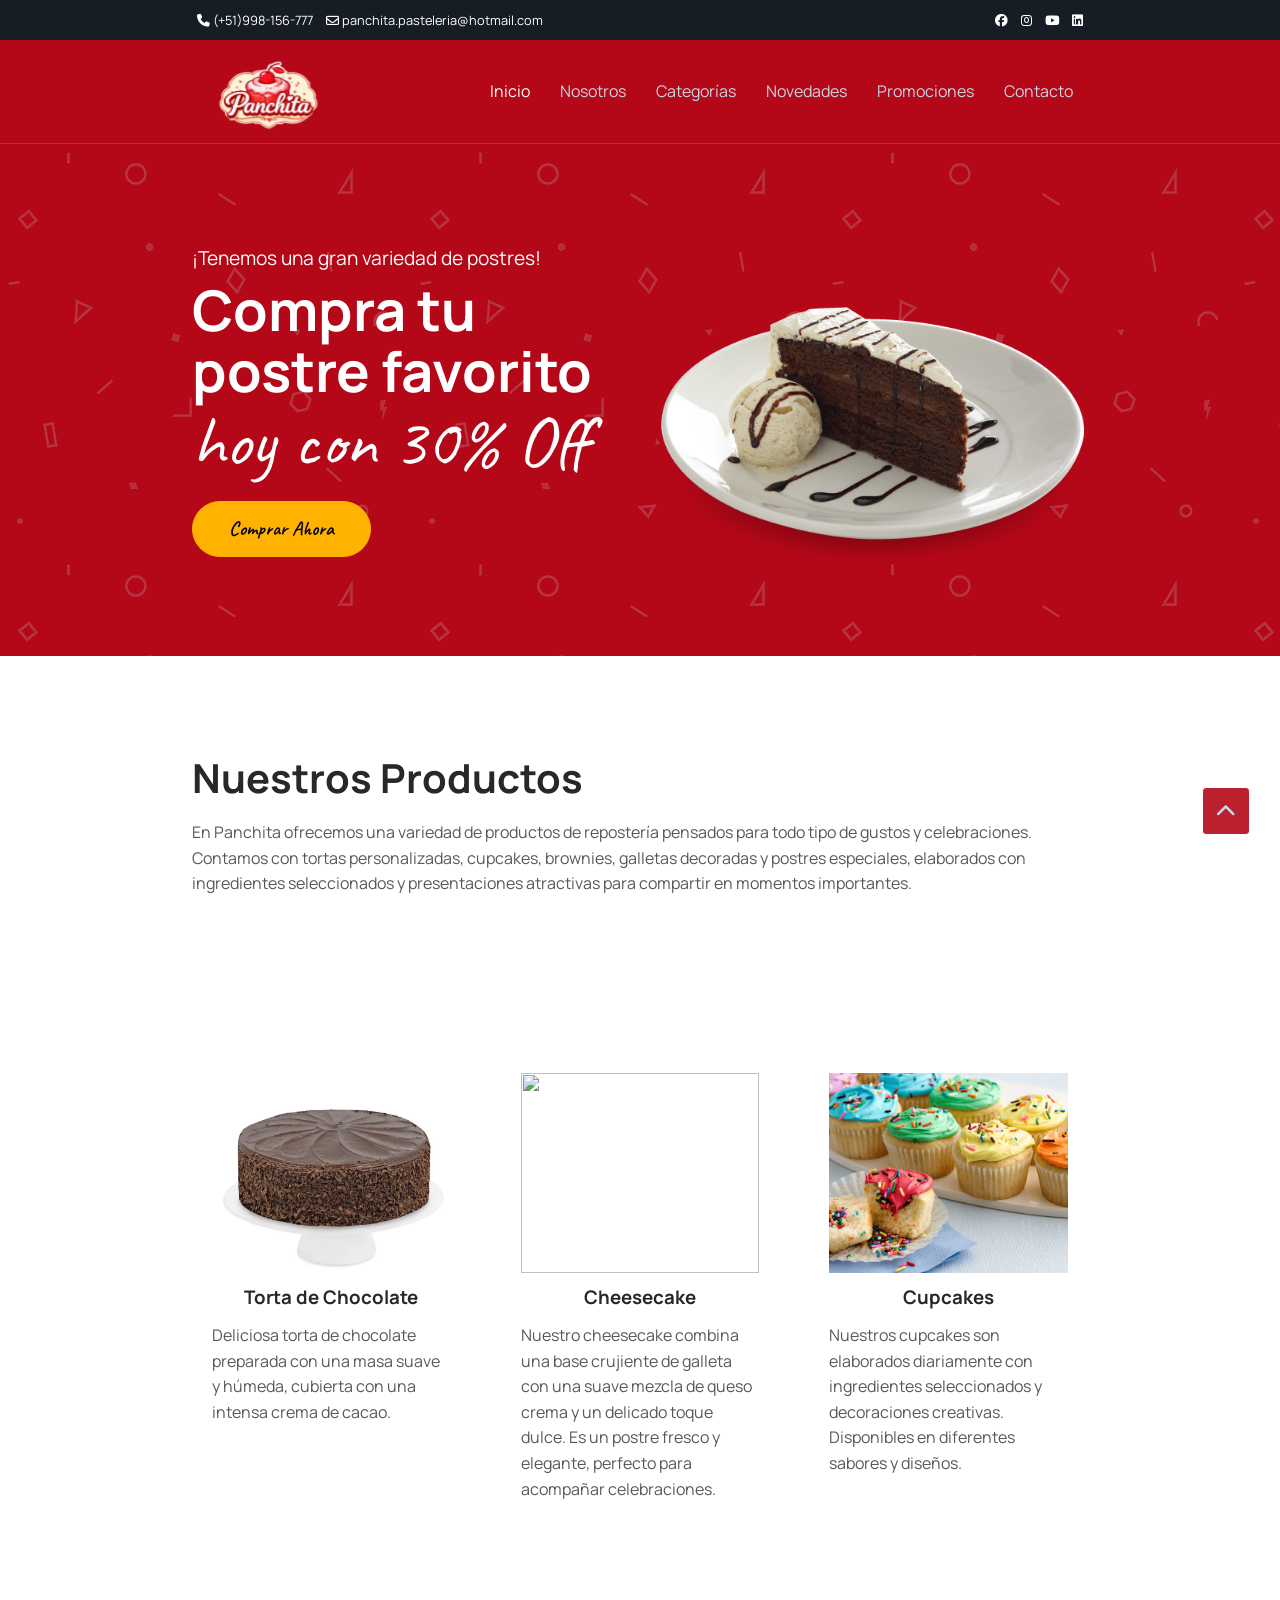
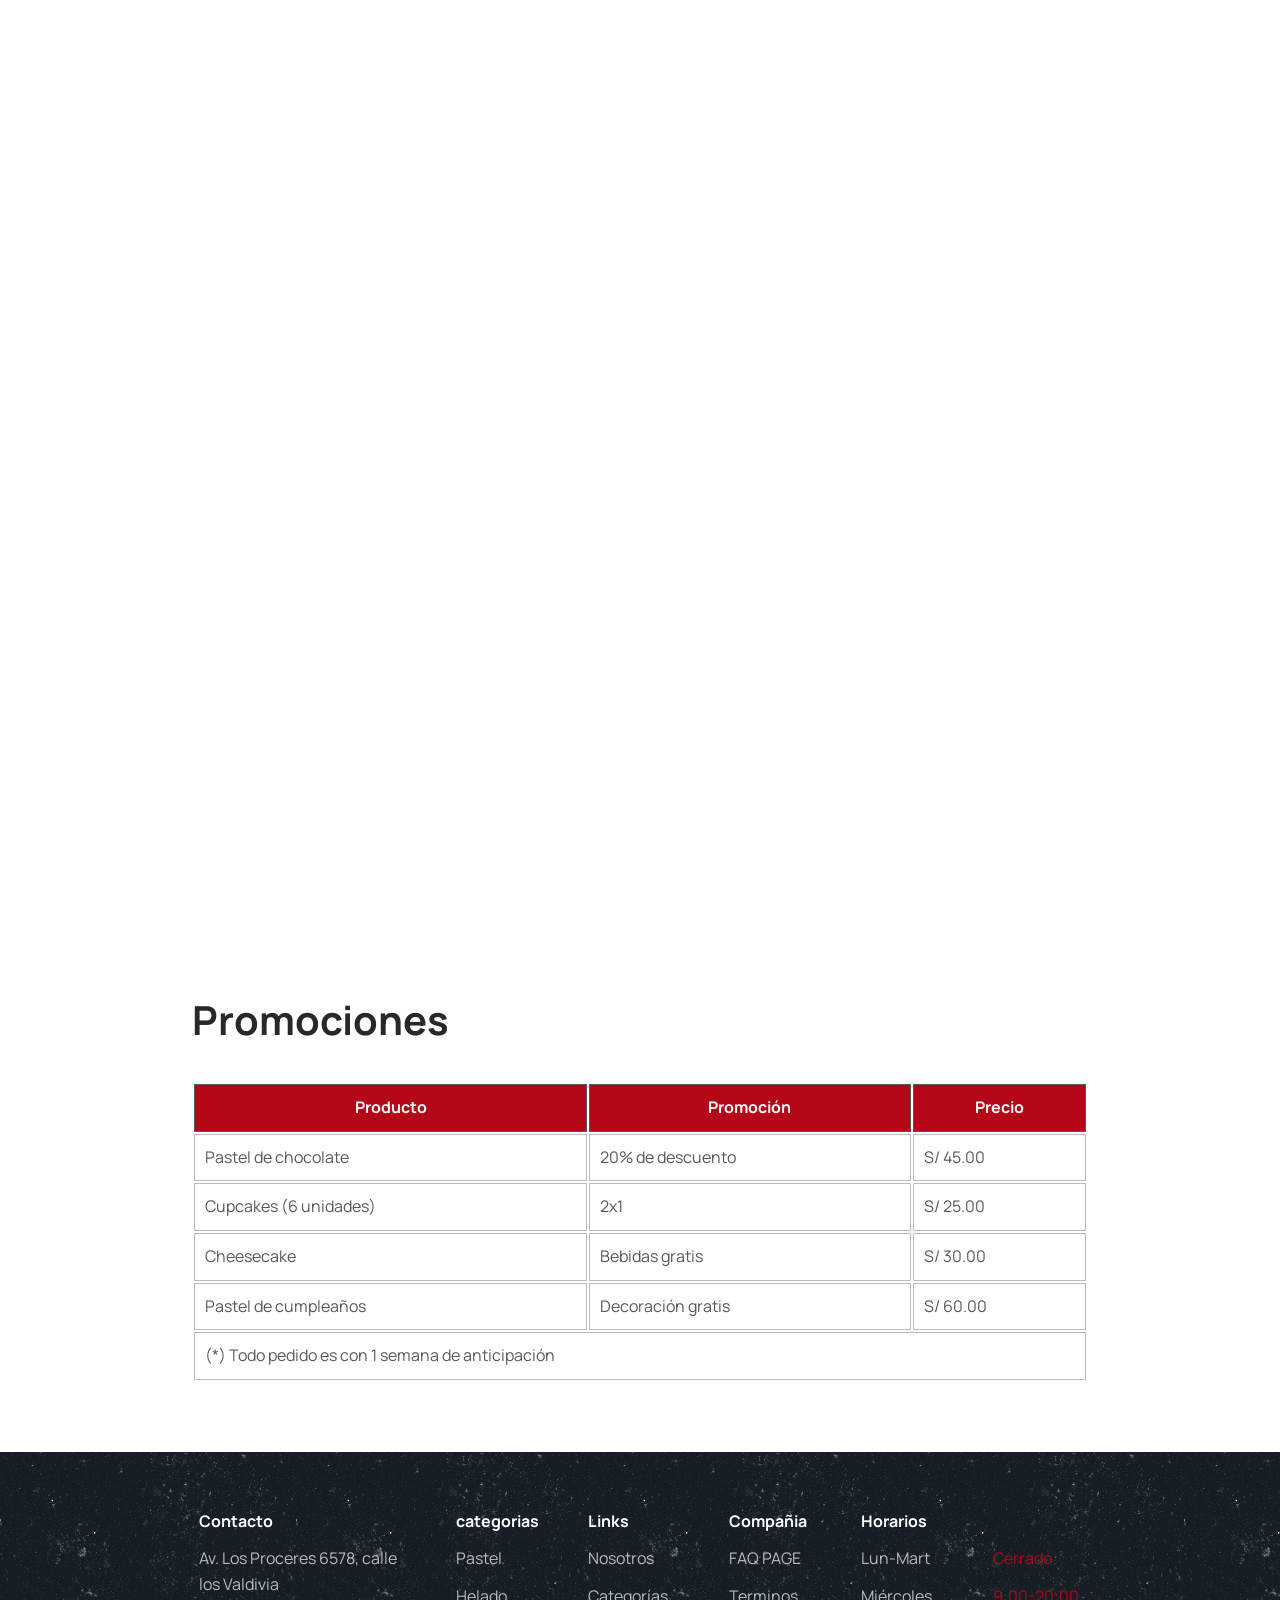
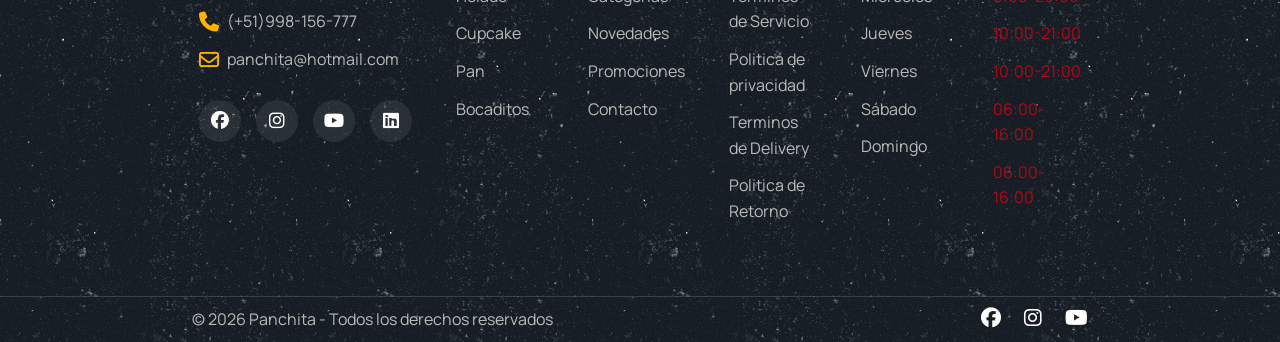
==== commit fea80ebf: "AGREGUE PRODUCTOS A LA SECCION "CATEGORIAS" AÑADI EL LINKEDIN EN TODAS LAS PAGINAS, AÑADI CLASES EN " ====
--- a/index.html
+++ b/index.html
@@ -52,6 +52,10 @@
 
                 <a target="_blank" href="https://www.youtube.com/@mariaalmenara8255">
                     <i class="fa-brands fa-youtube"></i>
+                </a>
+
+                <a target="_blank" href="https://pe.linkedin.com/company/mariaalmenara">
+                  <i class="fa-brands fa-linkedin"></i>  
                 </a>
             </div>
 
@@ -288,6 +292,10 @@
                                             <a target="_blank" href="https://www.youtube.com/@mariaalmenara8255">
                                                 <i class="fa-brands fa-youtube"></i>
                                             </a>
+
+                                            <a target="_blank" href="https://pe.linkedin.com/company/mariaalmenara">
+                                                <i class="fa-brands fa-linkedin"></i>
+                                            </a>
                                     </div>
                                 </td>
                             </tr>
--- a/assets/css/styles.css
+++ b/assets/css/styles.css
@@ -926,3 +926,57 @@
 
 
 
+
+/* SECCION CATEGORIAS */
+
+.categoria-header {
+    text-align: center;
+    margin-bottom: 40px;
+}
+
+.categoria-header h2 {
+    font-size: 2rem;
+    color: var(--color1);
+    margin-bottom: 10px;
+}
+
+.categoria-header p {
+    max-width: 750px;
+    margin: auto;
+    color: var(--color1);
+}
+
+.section-bg {
+    background-color: var(--color5);
+}
+
+.producto-card {
+    height: 100%;
+    border-radius: 18px;
+    overflow: hidden;
+}
+
+.producto-img {
+    height: 240px;
+    object-fit: cover;
+}
+
+.producto-card h3 {
+    color: var(--color6);
+    margin-bottom: 10px;
+}
+
+.producto-card p {
+    color: var(--color3);
+}
+
+.producto-precio {
+    font-weight: bold;
+    font-size: 1.2rem;
+    color: var(--color5);
+    margin-bottom: 15px;
+}
+
+
+
+
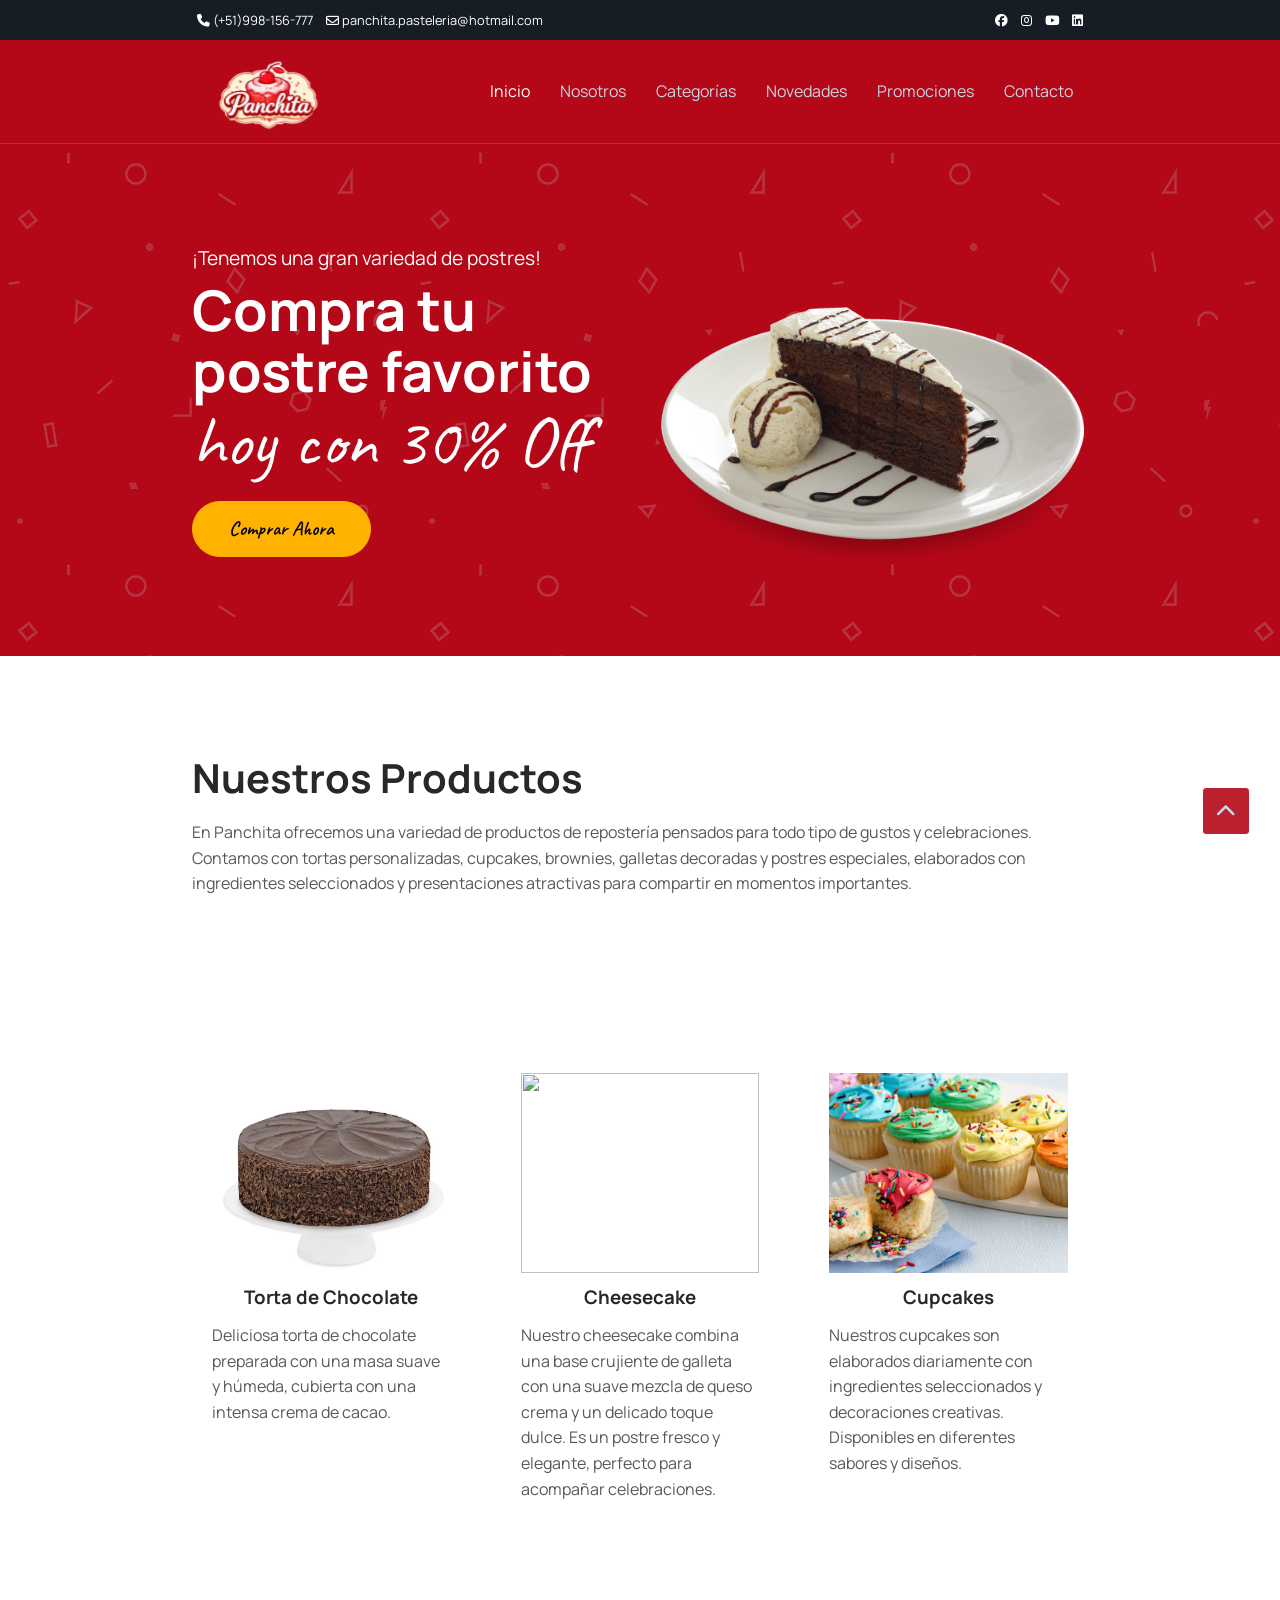
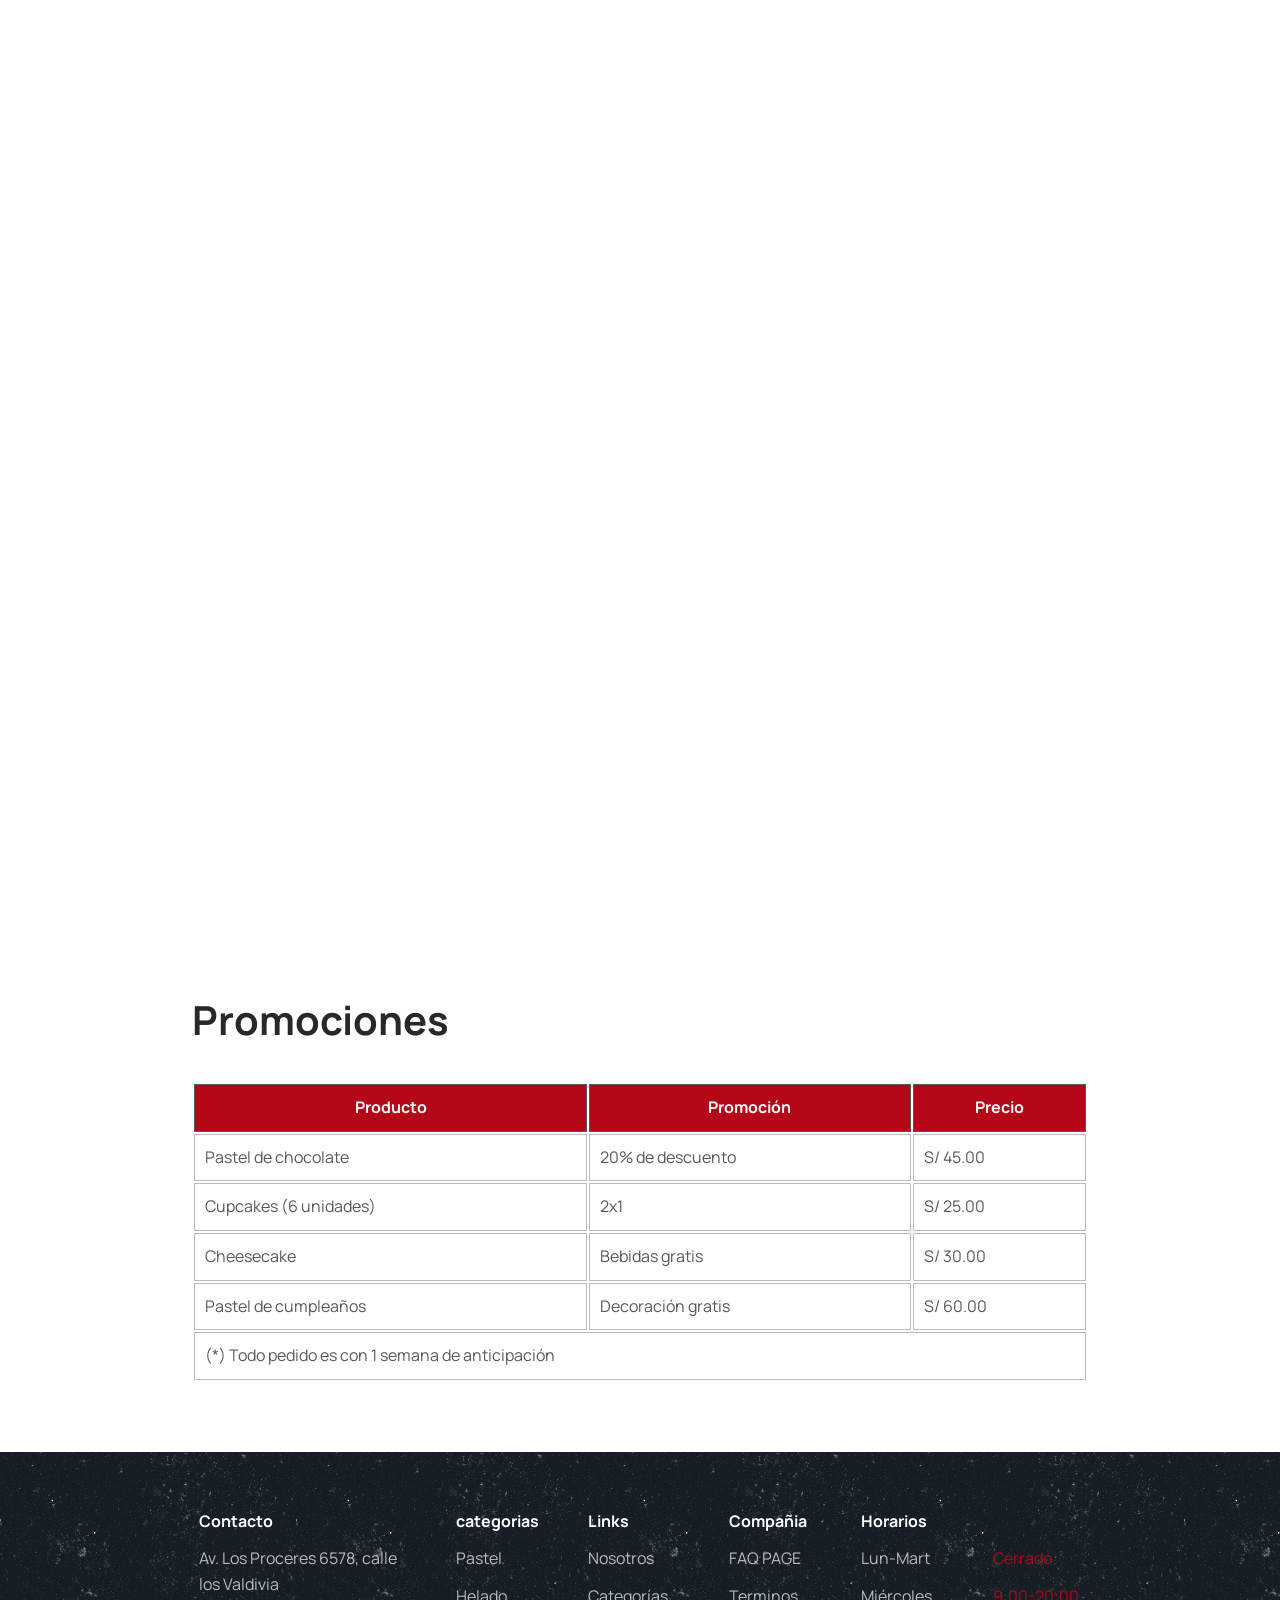
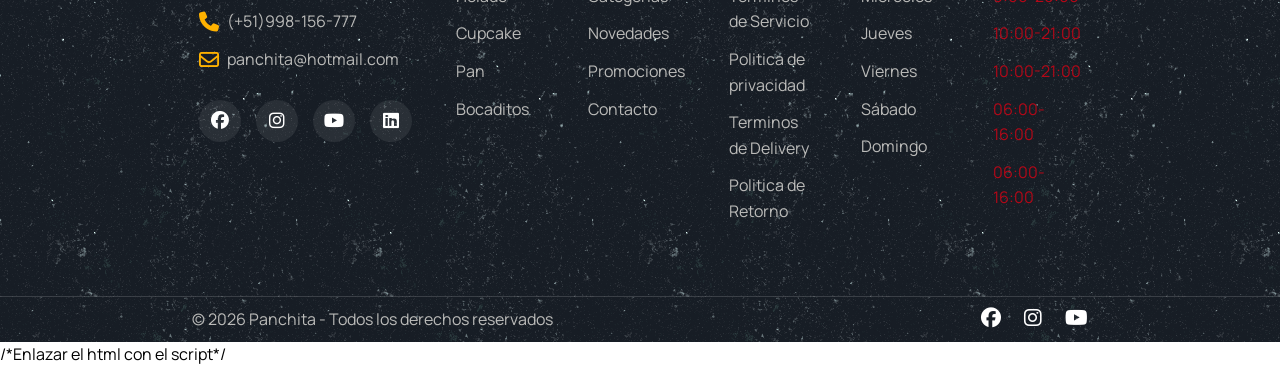
==== commit d7e7b720: "Se actualizo menu hamburguesa" ====
--- a/index.html
+++ b/index.html
@@ -67,15 +67,22 @@
     <!-- Cabecera de la pagina -->
     <header id="header" class="padding-xs sticky-stop">
         <div class="container">
+            <!--Flexbox padre - Barra de navegacion  -->
             <div class="nav-bar">
-
+                <!-- Logo  -->
                 <div class="nav-logo">
                     <a href="index.html">
-                        <img class="img-fluid heartbeat" src="assets/img/logo-banner-panchita.png"
-                            alt="Logo de Panchita">
+                        <img class="img-fluid heartbeat" src="assets/img/logo-banner-panchita.png"alt="Logo de Panchita">
                     </a>
-                </div>
-
+                </div> 
+
+                  <!-- Boton hamburguesa -->
+                    <div class="nav-menu-toogle">
+                        <i class="fa-solid fa-bars"></i>>
+                    </div>
+                </nav>
+
+                <!-- Barra de menu -->
                 <nav class="nav-menu">
                     <a class="nav-menu-link nav-menu-link-active" href="index.html">Inicio</a>
                     <a class="nav-menu-link" href="assets/pages/nosotros.html">Nosotros</a>
@@ -84,7 +91,8 @@
                     <a class="nav-menu-link" href="assets/pages/promociones.html">Promociones</a>
                     <a class="nav-menu-link" href="assets/pages/contacto.html">Contacto</a>
                 </nav>
-
+                
+                
             </div>
         </div>
     </header>
@@ -484,6 +492,8 @@
         <i class="fa-solid fa-chevron-up"></i>
     </a>
 
+    /*Enlazar el html con el script*/
+    <script src="assets/js/scripts.js"></script>
+
 </body>
-
 </html>
--- a/assets/css/styles.css
+++ b/assets/css/styles.css
@@ -361,6 +361,15 @@
 .nav-menu {
     display: flex;
     flex-direction: row;
+    list-style: none;
+}
+
+.nav-menu-toogle {
+    font-size: 2rem; /*32 px*/
+    cursor: pointer;
+
+    /*Ocultar el boton temporalmente*/
+    display: none;
 }
 
 /* TRANSICION DE LA BARRA SEGUN LA PLANTILLA */
@@ -376,6 +385,7 @@
 }
 
 .nav-menu-link:hover{
+    /*Animacion cuando pasas el mouse por encima del elenemto*/
     background-color: var(--color5);
     color: var(--color4);
 }
@@ -598,27 +608,24 @@
 } 
 
 
-
-
-
 /* MEDIA QUERIES (Responsividad)             */
 
 
 /* TABLET: Pantallas entre 768px y 1024px */
-@media (max-width: 1024px) {
+@media (max-width: 992px) {
     .container {
         max-width: 85%;
         /* Le da un poco más de ancho en tablets */
-    }
+    } 
 
     .banner-container {
         max-width: 90%;
-    }
+    } 
 
     .novedades-container {
         gap: 20px;
         /* Junta un poco las tarjetas si falta espacio */
-    }
+    }  
 }
 
 /* MOBILE: Pantallas hasta 768px (Celulares) */
@@ -628,28 +635,60 @@
         /* Aprovecha casi toda la pantalla en celular */
     }
 
+    .topbar-container {
+        flex-direction: column-reverse;
+    }
+
     .banner-container {
         max-width: 100%;
-    }
+    }  
 
     /* Apila el menú para que no se salga de la pantalla */
     .nav-bar {
-        flex-direction: column;
+        flex-direction: row;
         gap: 15px;
-    }
-
+    } 
     .nav-menu {
         flex-wrap: wrap;
         /* Permite que los botones bajen si no caben */
         justify-content: center;
         gap: 10px;
+        flex-direction: column;
+        position:absolute;
+        top: 70px;
+        right: 15px;
+        width: 240px;
+        background-color: var(--color4);
+        padding: 1rem;
+        box-shadow: 0px 8px 24px var(--color4);
+        z-index: 1000; /*Coloca el menu encima de los demas elementos*/
+
+        /*Ocultamos el menu*/
+        opacity: 0; /*Inicialmente transparente*/
+        visibility: hidden; /*Inicialmente oculto*/
+        transform: translateY(-12px); /*Lo desplaza ligeramente hacia arriba*/
+        transition: all 0.3s ease-in-out;
+    } 
+
+    .nav-menu-link {
+        border-radius: 8px;
+        padding: 12px;
+        border-bottom: 1px solid var(--color2);
+    }
+
+    /*Alterna la visualizacion del menu (encendido/apagado)*/
+    /*Se ejecuta desde javascritp*/
+    .nav-menu.active {
+        opacity: 1; /*Pone visible el menu*/
+        visibility: visible;/*Permite interactuar con el menu*/
+        transform: translateY(0);/*Regresa el menu a su posicion de origen*/
     }
 
     /* Pone las novedades (helados, etc.) una debajo de la otra */
     .novedades-container {
         flex-direction: column;
         align-items: center;
-    }
+    } 
 
     /* Hace que las tablas no rompan el celular */
     .tbl-promocion,
@@ -658,7 +697,12 @@
         display: block;
         overflow-x: auto;
         white-space: nowrap;
-    }
+    } 
+
+    .nav-menu-toogle {
+        display:block; /*Activa el boton hamburguesa*/
+    } 
+
 }
 
 
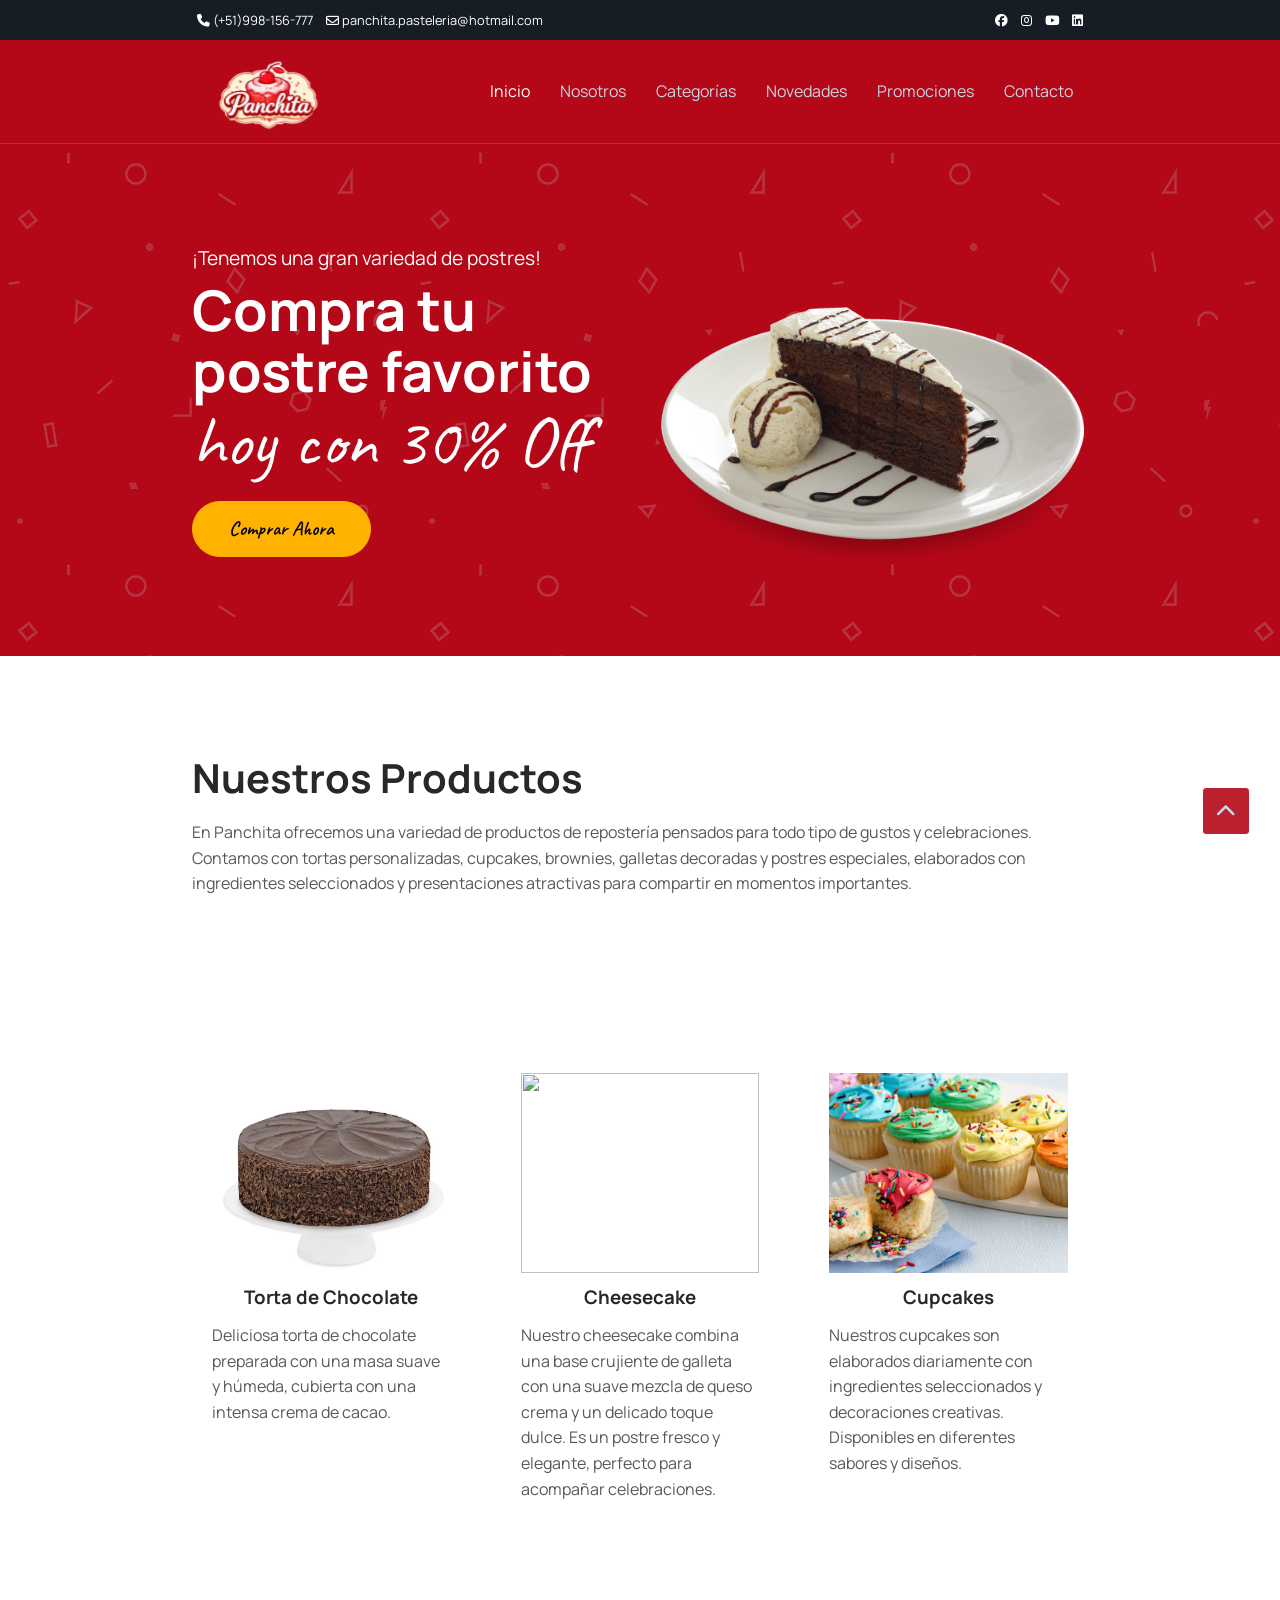
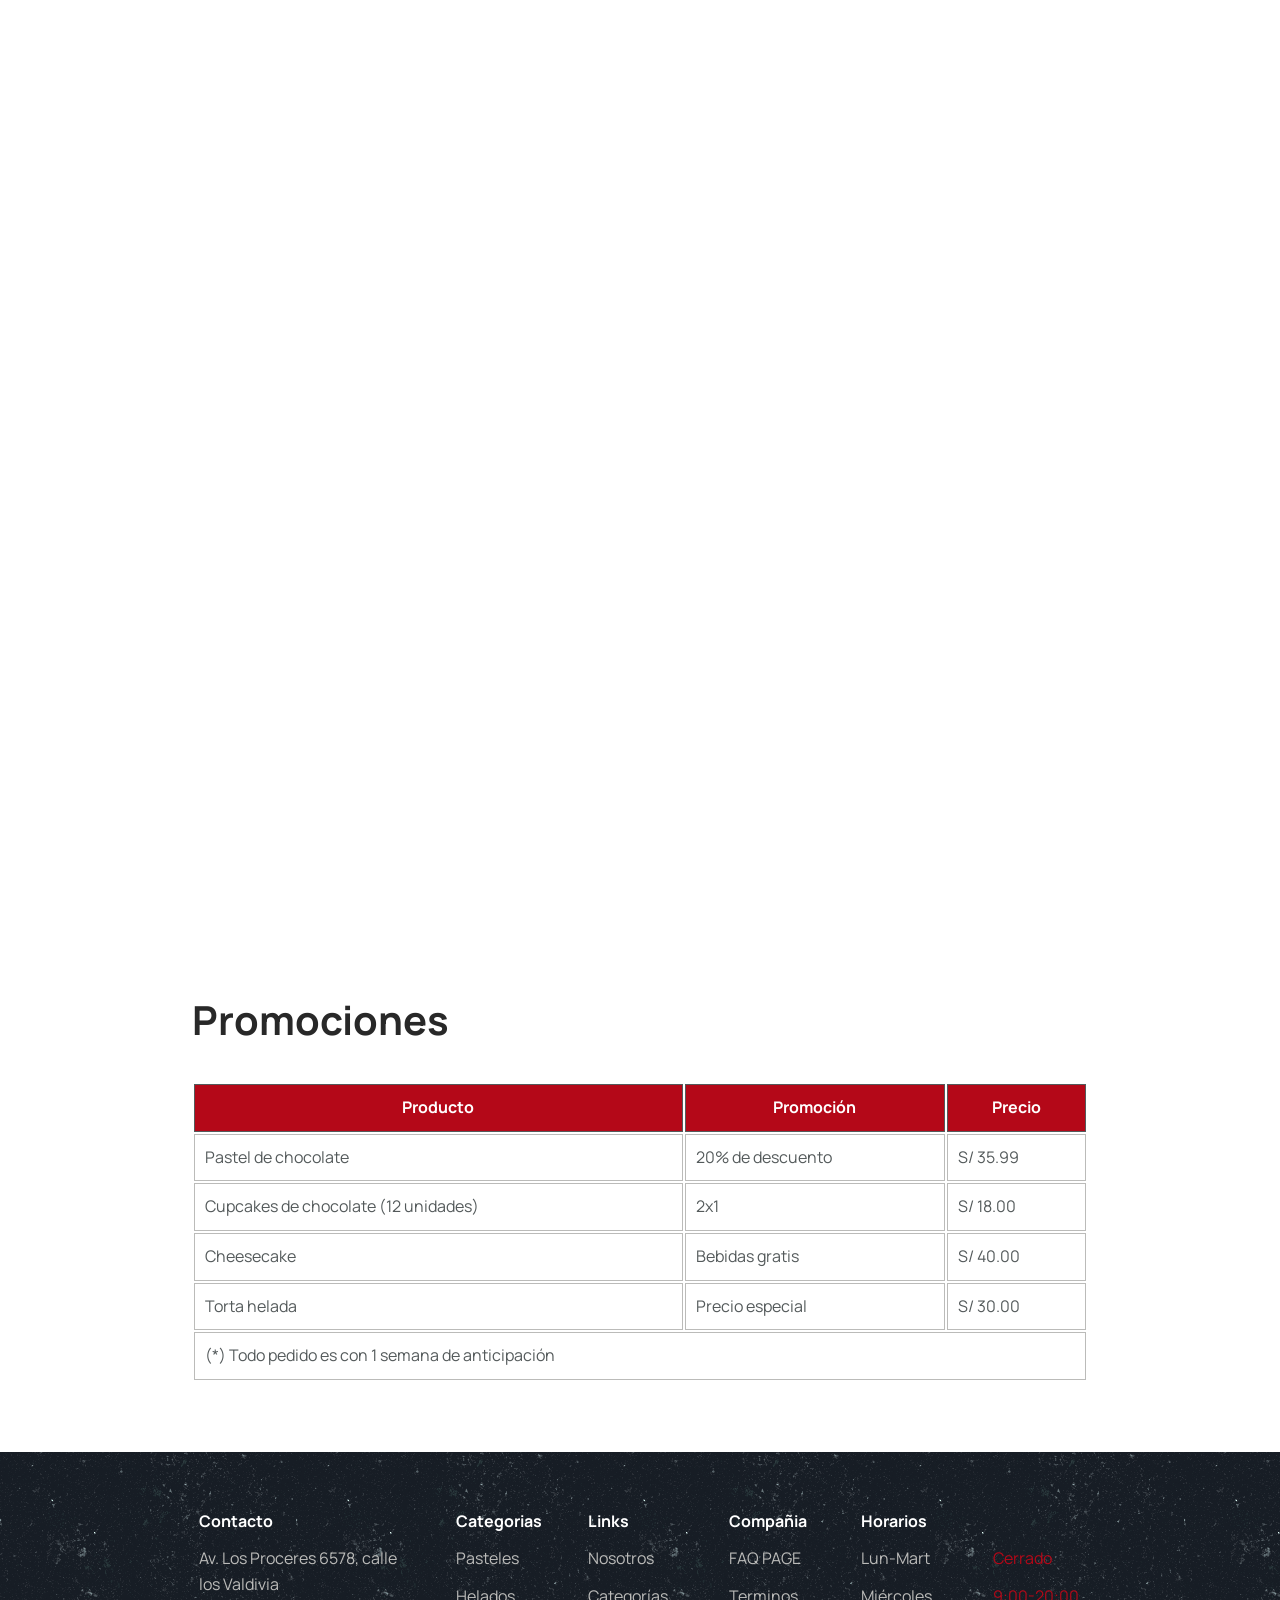
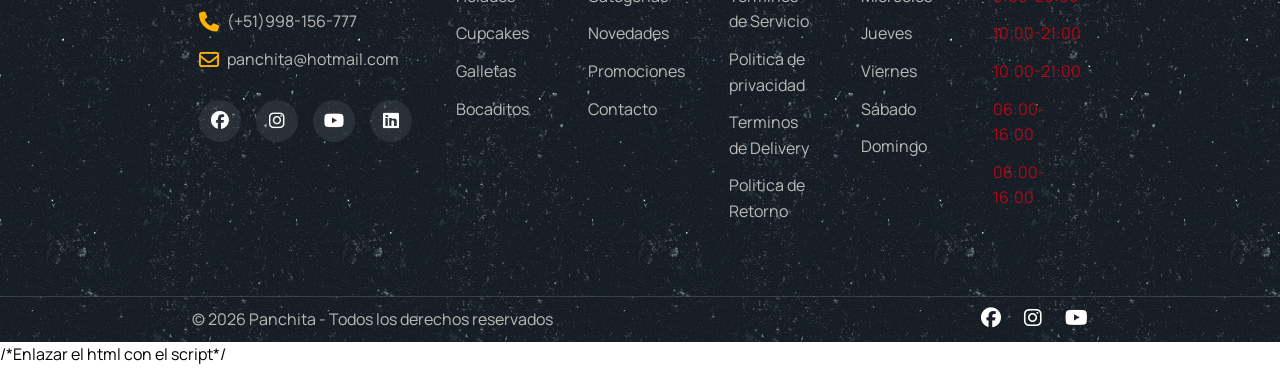
==== commit eec3afb6: "SE AGREGO TODAS LAS CATEGORIAS, CON SUS RESPECTIVAS IMAGENES, CLASES DE LA SECCION MEJORADAS, CAMBIO" ====
--- a/index.html
+++ b/index.html
@@ -224,22 +224,22 @@
                         <tr>
                             <td>Pastel de chocolate</td>
                             <td>20% de descuento</td>
-                            <td>S/ 45.00</td>
-                        </tr>
-                        <tr>
-                            <td>Cupcakes (6 unidades)</td>
+                            <td>S/ 35.99</td>
+                        </tr>
+                        <tr>
+                            <td>Cupcakes de chocolate (12 unidades)</td>
                             <td>2x1</td>
-                            <td>S/ 25.00</td>
+                            <td>S/ 18.00</td>
                         </tr>
                         <tr>
                             <td>Cheesecake</td>
                             <td>Bebidas gratis</td>
+                            <td>S/ 40.00</td>
+                        </tr>
+                        <tr>
+                            <td>Torta helada</td>
+                            <td>Precio especial</td>
                             <td>S/ 30.00</td>
-                        </tr>
-                        <tr>
-                            <td>Pastel de cumpleaños</td>
-                            <td>Decoración gratis</td>
-                            <td>S/ 60.00</td>
                         </tr>
                     </tbody>
 
@@ -314,25 +314,25 @@
                     <table class="tbl-footer">
                         <thead>
                             <tr>
-                                <th>categorias</th>
-                            </tr>
-                        </thead>
-
-                        <tbody>
-                            <tr>
-                                <td><a target="_blank" href="">Pastel</a></td>
-                            </tr>
-                            <tr>
-                                <td><a target="_blank" href="">Helado</a></td>
-                            </tr>
-                            <tr>
-                                <td><a target="_blank" href="">Cupcake</a></td>
-                            </tr>
-                            <tr>
-                                <td><a target="_blank" href="">Pan</a></td>
-                            </tr>
-                            <tr>
-                                <td><a target="_blank" href="">Bocaditos</a></td>
+                                <th>Categorias</th>
+                            </tr>
+                        </thead>
+
+                        <tbody>
+                            <tr>
+                                <td><a href="assets/pages/categorias.html">Pasteles</a></td>
+                            </tr>
+                            <tr>
+                                <td><a href="assets/pages/categorias.html">Helados</a></td>
+                            </tr>
+                            <tr>
+                                <td><a href="assets/pages/categorias.html">Cupcakes</a></td>
+                            </tr>
+                            <tr>
+                                <td><a href="assets/pages/categorias.html">Galletas</a></td>
+                            </tr>
+                            <tr>
+                                <td><a href="assets/pages/categorias.html">Bocaditos</a></td>
                             </tr>
                         </tbody>
                     </table>
--- a/assets/css/styles.css
+++ b/assets/css/styles.css
@@ -1017,10 +1017,11 @@
 .producto-precio {
     font-weight: bold;
     font-size: 1.2rem;
-    color: var(--color5);
     margin-bottom: 15px;
 }
 
 
 
 
+
+
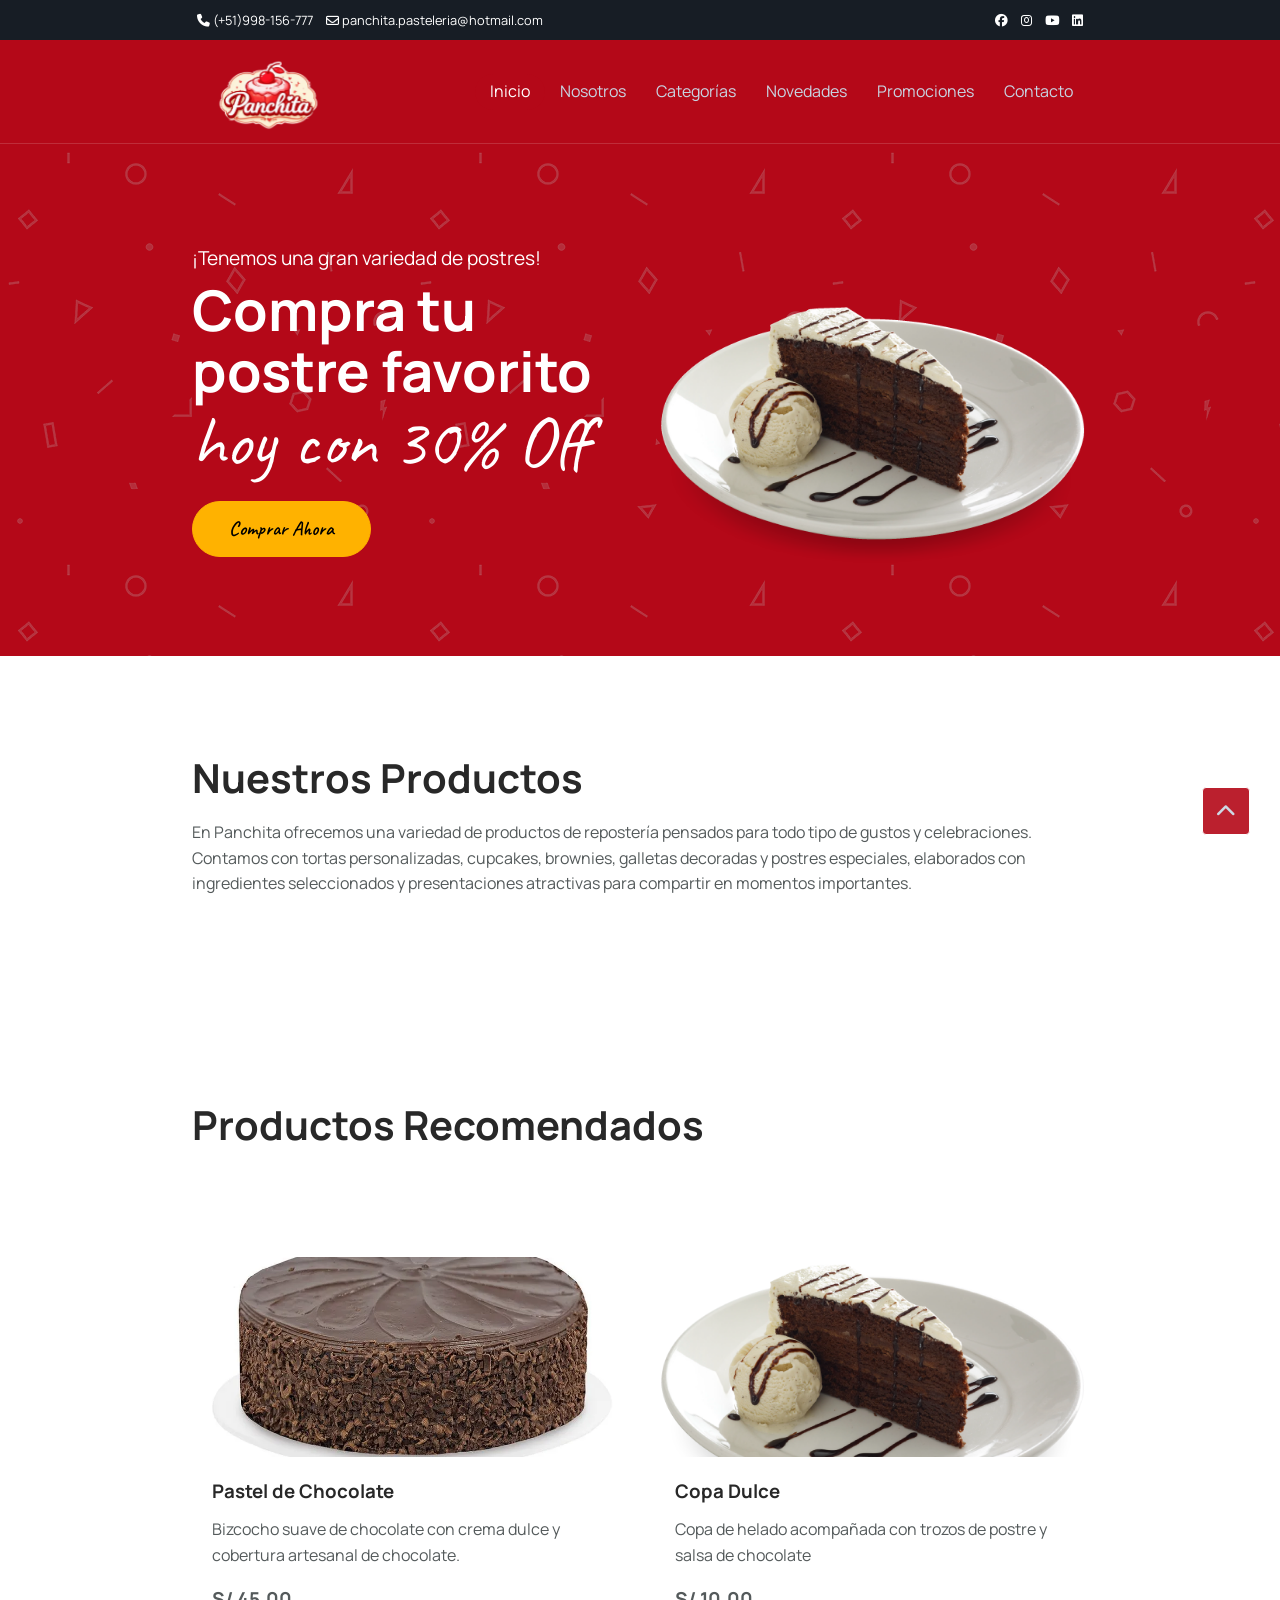
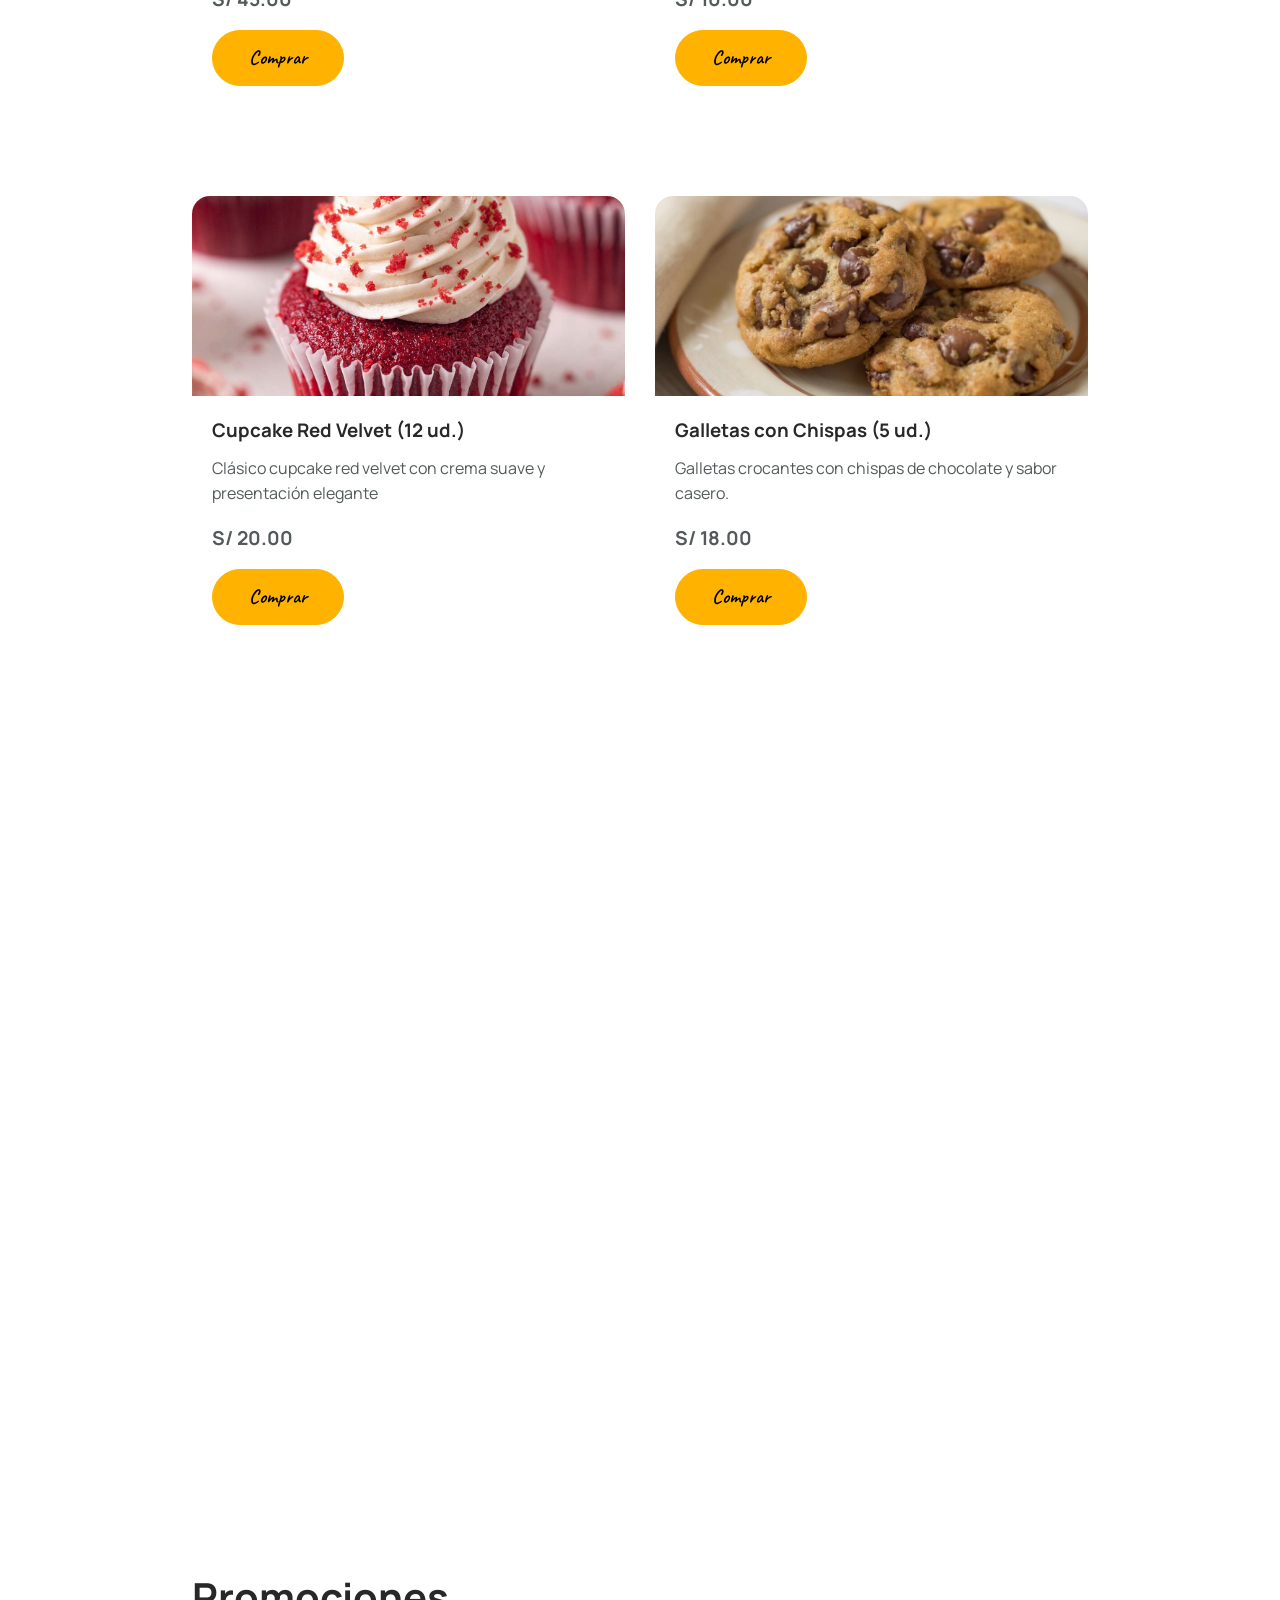
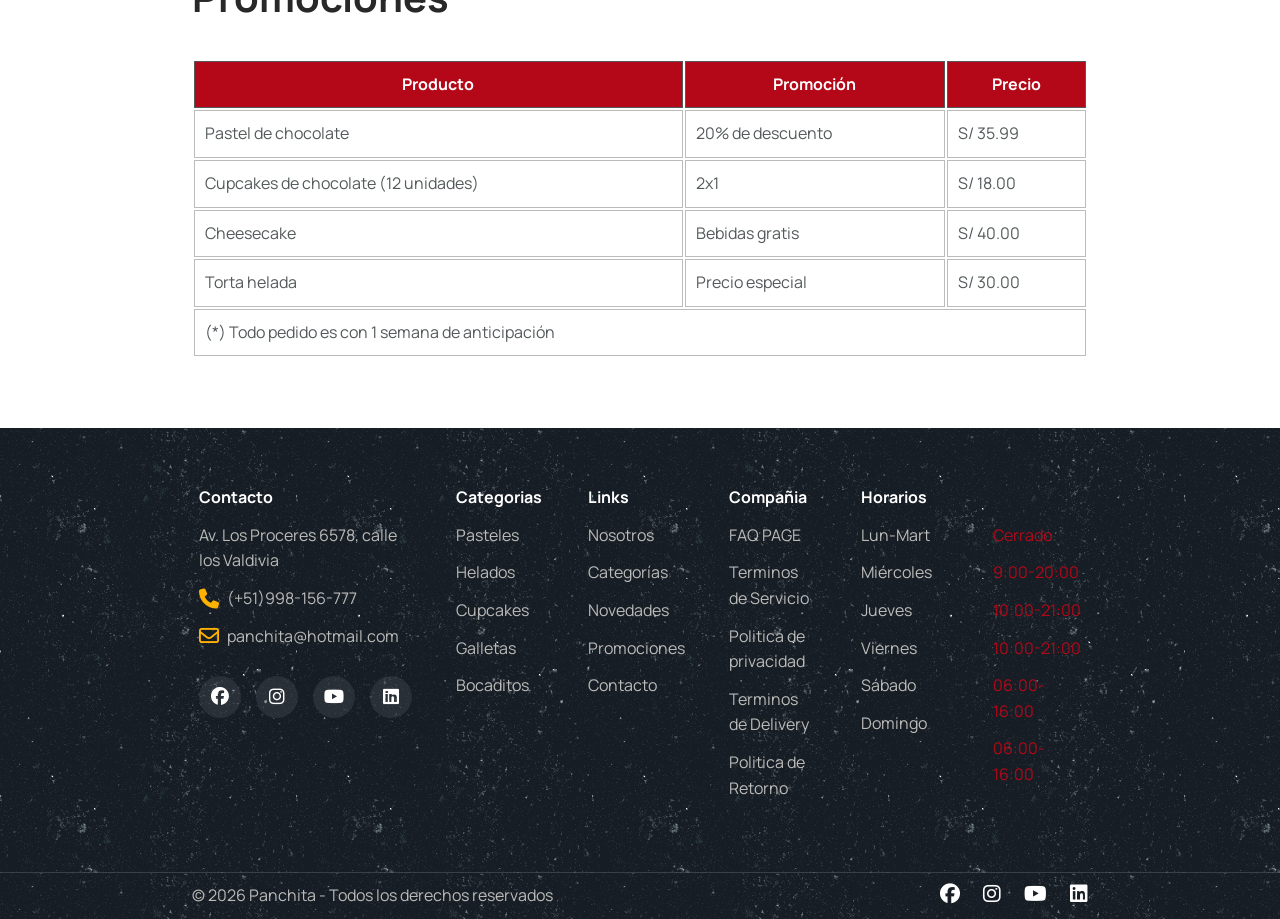
==== commit 39c0f79a: "Cambie un poco el main, hice arreglos en categorias y en el footer de todos" ====
--- a/index.html
+++ b/index.html
@@ -136,64 +136,90 @@
             <section id="bannerproductos">
                 <img class="img-fluid" src="assets/img/postres3.jpeg" alt="">
             </section>
-
-            <div class="padding-section">
+            </section>
+
+            <section id="productos">
                 <div class="container">
-
+                    <h2>Productos Recomendados</h2>
+                </div>
+            </section>
+
+            <!-- Fila 1 de recomendados -->
+            <section class="padding-xl">
+                <div class="container">
                     <!-- Flexbox padre -->
                     <div class="row">
-                        <!-- Flexbox Hijo 1 -->
+                    <div class="col">
+                        <div class="card producto-card">
+                            <img class="img-fluid producto-img" src="assets/img/tortachocolate.webp"
+                                alt="Pastel de chocolate">
+                            <div class="card-container">
+                                <h3>Pastel de Chocolate</h3>
+                                <p>Bizcocho suave de chocolate con crema dulce y cobertura artesanal de chocolate.</p>
+                                <p class="producto-precio">
+                                    S/ 45.00
+                                </p>
+                                <a class="btn-general" href="contacto.html">Comprar</a>
+                            </div>
+                        </div>
+                    </div>
+                    <!-- Flexbox hijo 2 -->
+                         <div class="col">
+                        <div class="card producto-card">
+                            <img class="img-fluid producto-img" src="assets/img/helado-postre.png"
+                                alt="Copa de helado con postre">
+                            <div class="card-container">
+                                <h3>Copa Dulce</h3>
+                                <p>Copa de helado acompañada con trozos de postre y salsa de chocolate</p>
+                                <p class="producto-precio">
+                                    S/ 10.00
+                                </p>
+                                <a class="btn-general" href="contacto.html">Comprar</a>
+                            </div>
+                        </div>
+                    </div>
+
+                    </div>
+
+                </div>
+            </section>
+            <!-- Fila 2 de recomendados -->
+             <section>
+                <div class="container">
+                    <div class="row">
                         <div class="col">
-                            <!-- Tarjeta 1 -->
-                            <div class="card">
-                                <div class="card-container">
-                                    <img class="img-fluid" src="assets/img/tortachocolate.webp" alt="">
-                                    <h3 class="titulo-centrado">Torta de Chocolate</h3>
-                                    <p>
-                                        Deliciosa torta de chocolate preparada con una masa suave y húmeda, cubierta con
-                                        una
-                                        intensa crema de cacao.
-                                    </p>
-                                </div>
-                            </div> <!--Fin de Tarjeta 1-->
-                        </div> <!--Fin de Flexbox 1-->
-
-                        <!-- Flexbox hijo 2 -->
-                        <div class="col">
-                            <!-- Tarjeta 2 -->
-                            <div class="card">
-                                <div class="card-container">
-                                    <img class="img-fluid" src="assets/img/cheesecake.jpg" alt="">
-                                    <h3 class="titulo-centrado">Cheesecake</h3>
-                                    <p>
-                                        Nuestro cheesecake combina una base crujiente de galleta con una suave mezcla de
-                                        queso crema y
-                                        un delicado toque dulce. Es un postre fresco y elegante, perfecto para acompañar
-                                        celebraciones.
-                                    </p>
-                                </div>
-                            </div> <!--Fin de la Tarjeta 2-->
-                        </div> <!--Fin del hijo 2-->
-
-                        <!-- Flexbox hijo 3 -->
-                        <div class="col">
-                            <!-- Tarjeta 3 -->
-                            <div class="card">
-                                <div class="card-container">
-                                    <img class="img-fluid" src="assets/img/cupcakes.webp" alt="">
-                                    <h3 class="titulo-centrado">Cupcakes</h3>
-                                    <p>
-                                        Nuestros cupcakes son elaborados diariamente con ingredientes seleccionados y
-                                        decoraciones
-                                        creativas. Disponibles en diferentes sabores y diseños.
-                                    </p>
-                                </div>
-                            </div> <!--Fin Tarjeta 3-->
-                        </div> <!--Fin de Hijo 3-->
-                    </div> <!--Fin de Flexbox padre-->
-                </div>
-            </div>
-        </section>
+                        <div class="card producto-card">
+                            <img class="img-fluid producto-img" src="assets/img/cupcake-redvelvet.jpg"
+                                alt="Cupcake red velvet">
+                            <div class="card-container">
+                                <h3>Cupcake Red Velvet (12 ud.)</h3>
+                                <p>Clásico cupcake red velvet con crema suave y presentación elegante</p>
+                                <p class="producto-precio">
+                                    S/ 20.00
+                                </p>
+                                <a class="btn-general" href="contacto.html">Comprar</a>
+                            </div>
+                        </div>
+                    </div>
+                    <div class="col">
+                        <div class="card producto-card">
+                            <img class="img-fluid producto-img" src="assets/img/galleta-choc.jpg"
+                                alt="Galletas con chispas de chocolate">
+                            <div class="card-container">
+                                <h3>Galletas con Chispas (5 ud.)</h3>
+                                <p>Galletas crocantes con chispas de chocolate y sabor casero.</p>
+                                <p class="producto-precio">
+                                    S/ 18.00
+                                </p>
+                                <a class="btn-general" href="contacto.html">Comprar</a>
+                            </div>
+                        </div>
+                    </div>
+
+                    </div>
+                </div>
+             </section>
+                
 
         <!-- Video -->
 
@@ -481,6 +507,9 @@
                     <a target="_blank" href="https://www.youtube.com/@mariaalmenara8255">
                         <i class="fa-brands fa-youtube"></i>
                     </a>
+                    <a target="_blank" href="https://pe.linkedin.com/company/mariaalmenara">
+                  <i class="fa-brands fa-linkedin"></i>  
+                </a>
                 </div>
 
             </div>
@@ -491,8 +520,6 @@
     <a href="#" class="scroll-up">
         <i class="fa-solid fa-chevron-up"></i>
     </a>
-
-    /*Enlazar el html con el script*/
     <script src="assets/js/scripts.js"></script>
 
 </body>
--- a/assets/css/styles.css
+++ b/assets/css/styles.css
@@ -318,6 +318,10 @@
     background-color: var(--color11); /* Un amarillo un poco más claro y brillante */
     border: 1px solid var(--color11);
     color: var(--color10); /* El texto sigue completamente negro */
+}
+
+.btn-general .btn-full {
+    padding: 100px;
 }
 
 
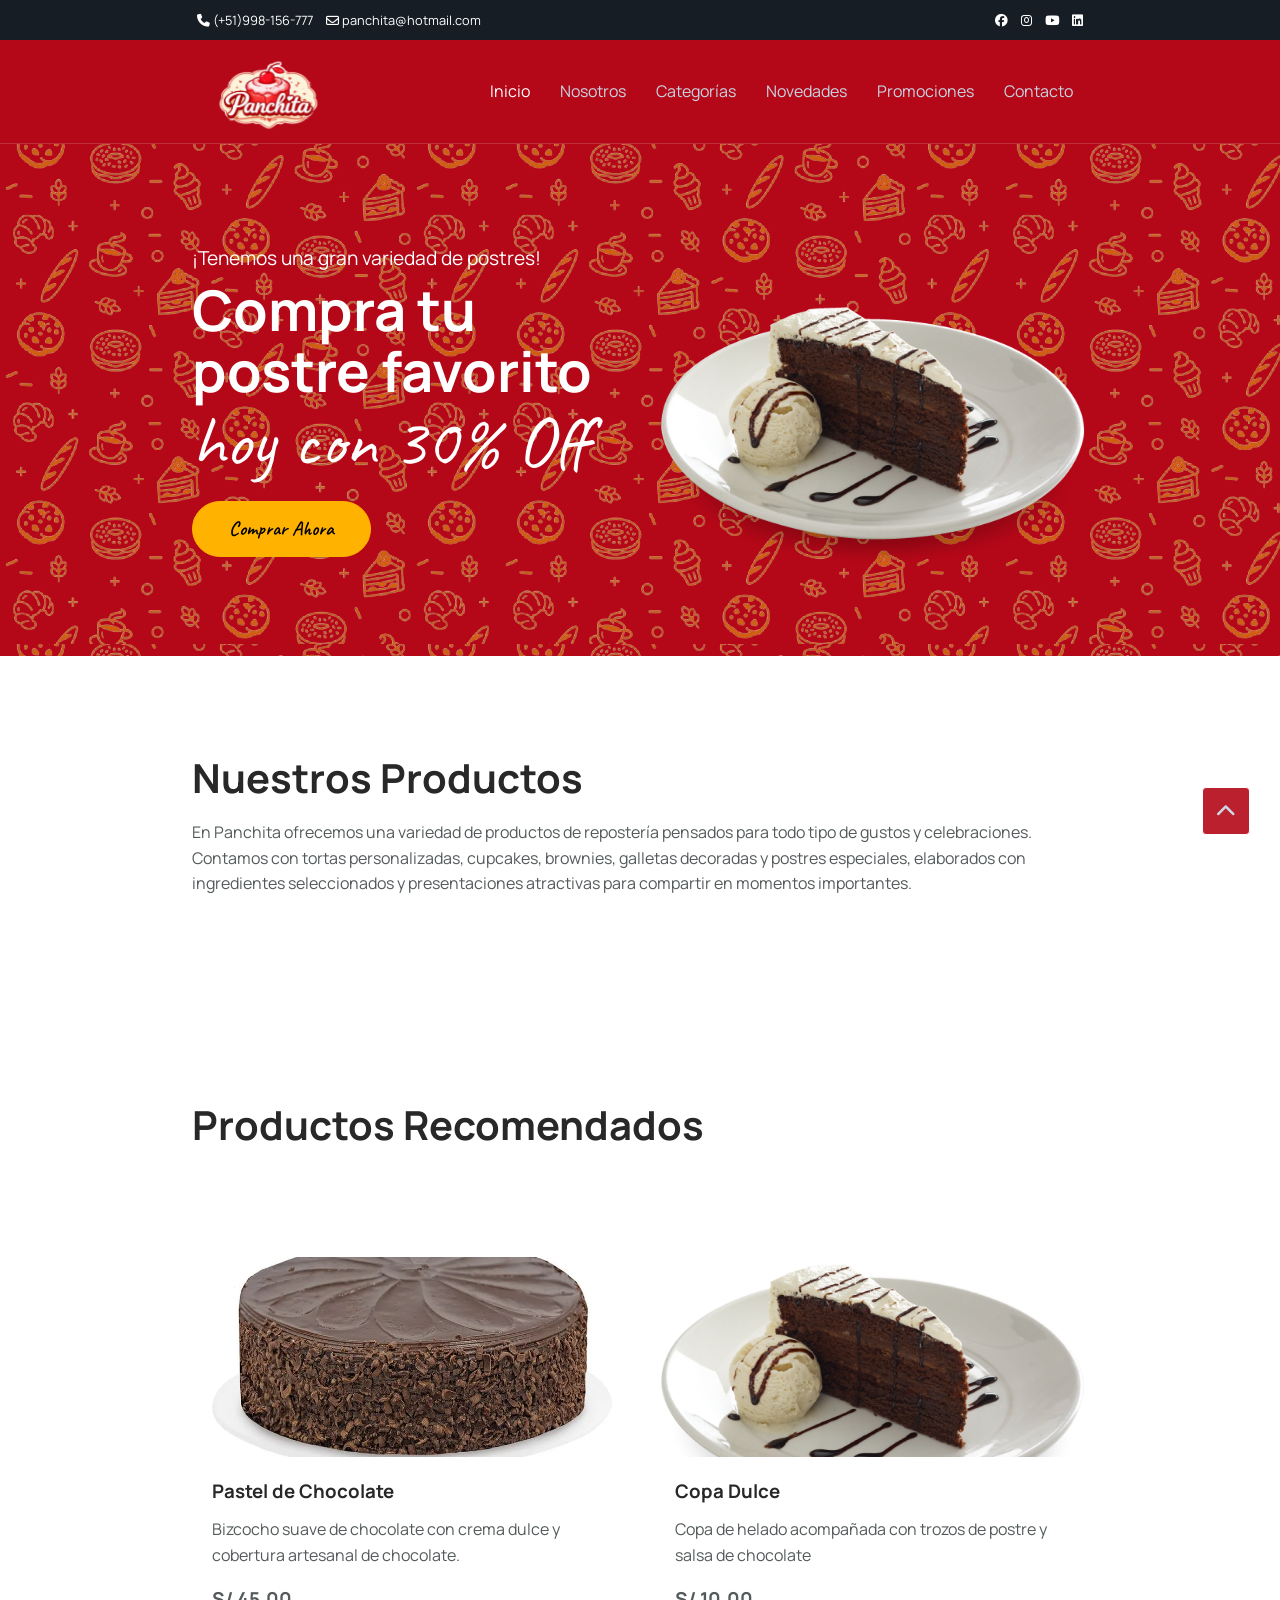
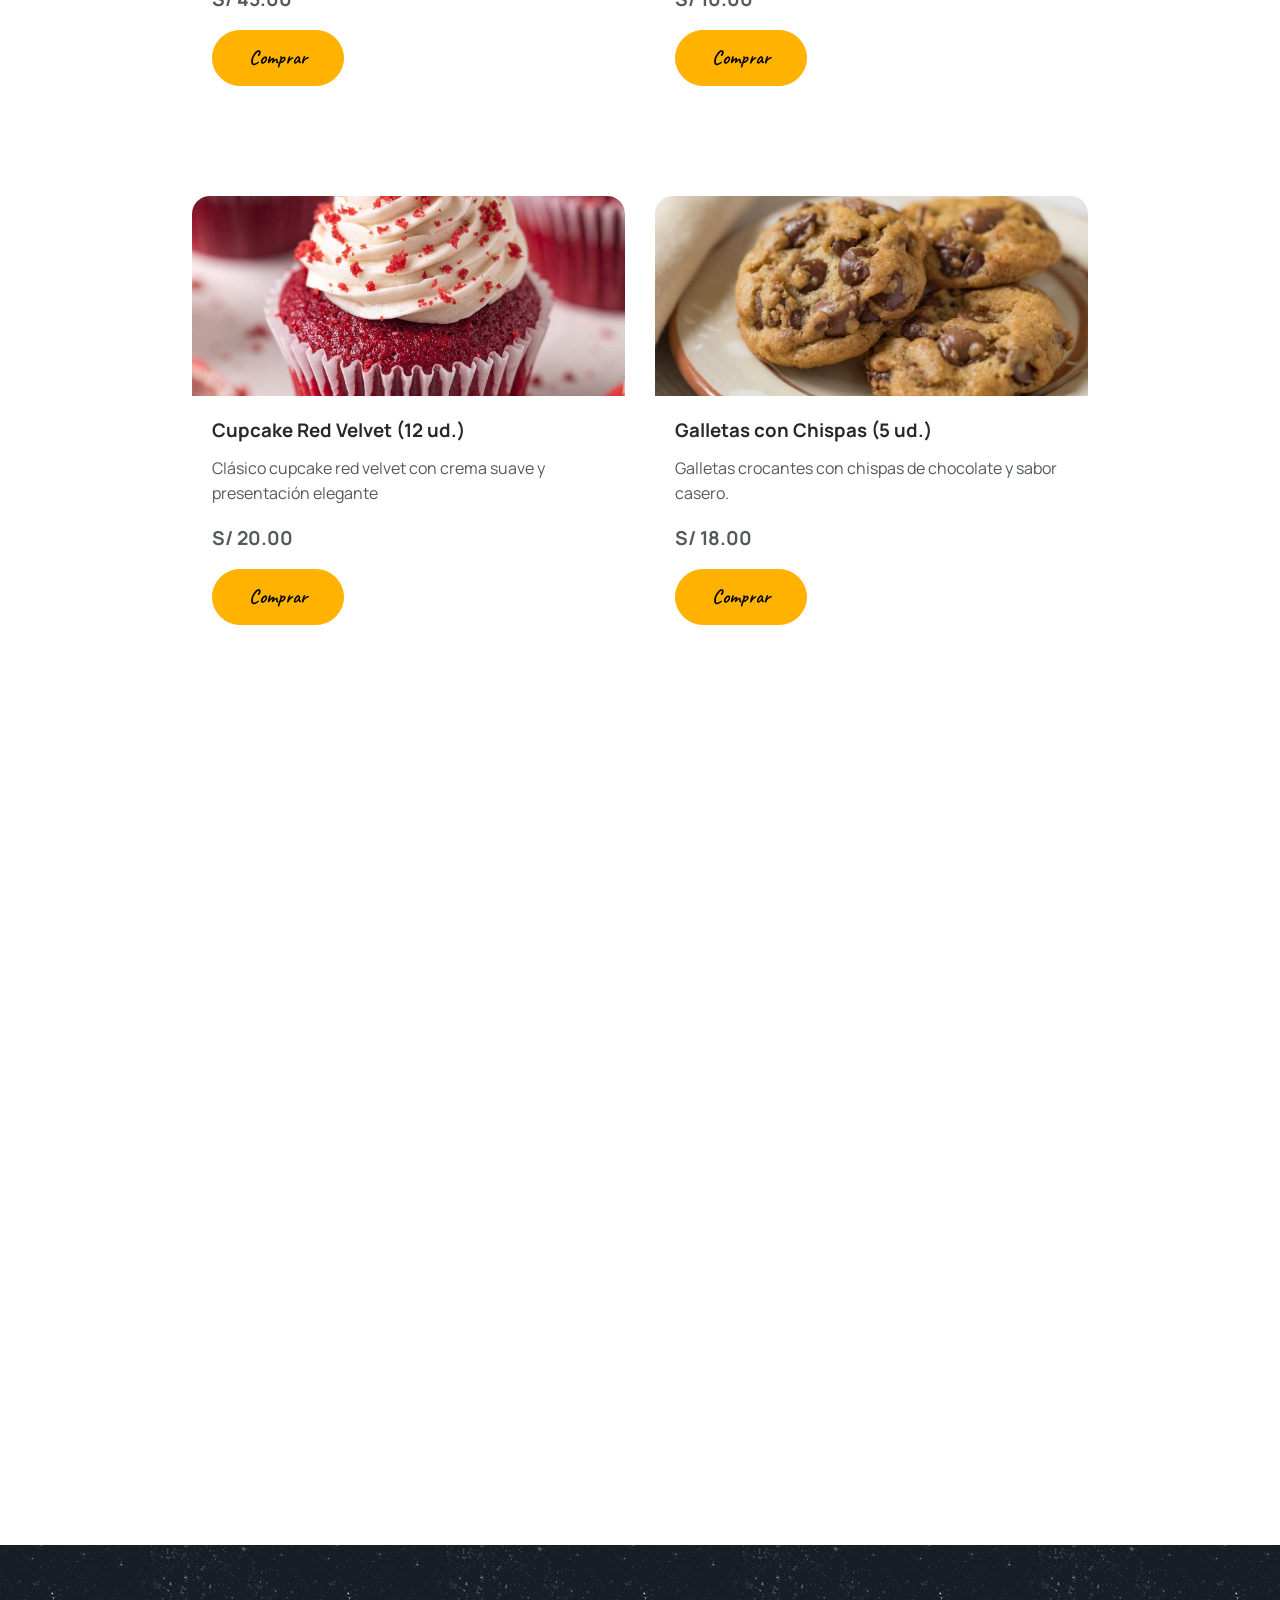
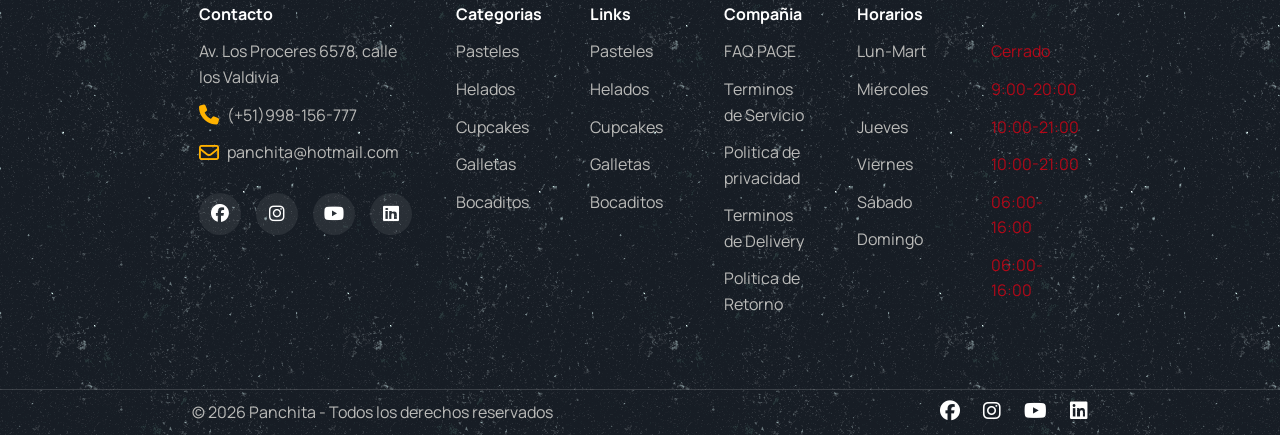
==== commit 58890f52: "agregue imagenes, aumente background imagenes, cambie un poco el main, puse bien las direcciones" ====
--- a/index.html
+++ b/index.html
@@ -37,7 +37,7 @@
 
                 <a href="mailto:panchita.pasteleria@hotmail.com">
                     <i class="fa-regular fa-envelope"></i>
-                    panchita.pasteleria@hotmail.com
+                    panchita@hotmail.com
                 </a>
             </div>
 
@@ -231,55 +231,6 @@
             </div>
         </section>
 
-        <!-- Tabla de promociones -->
-
-        <section id="promocion" class="padding-xs">
-            <div class="container">
-                <h2>Promociones</h2>
-
-                <table class="tbl-promocion">
-                    <thead>
-                        <tr>
-                            <th>Producto</th>
-                            <th>Promoción</th>
-                            <th>Precio</th>
-                        </tr>
-                    </thead>
-
-                    <tbody>
-                        <tr>
-                            <td>Pastel de chocolate</td>
-                            <td>20% de descuento</td>
-                            <td>S/ 35.99</td>
-                        </tr>
-                        <tr>
-                            <td>Cupcakes de chocolate (12 unidades)</td>
-                            <td>2x1</td>
-                            <td>S/ 18.00</td>
-                        </tr>
-                        <tr>
-                            <td>Cheesecake</td>
-                            <td>Bebidas gratis</td>
-                            <td>S/ 40.00</td>
-                        </tr>
-                        <tr>
-                            <td>Torta helada</td>
-                            <td>Precio especial</td>
-                            <td>S/ 30.00</td>
-                        </tr>
-                    </tbody>
-
-                    <tfoot>
-                        <tr>
-                            <td colspan="3">(*) Todo pedido es con 1 semana de anticipación</td>
-                        </tr>
-                    </tfoot>
-                </table>
-            </div>
-        </section>
-
-
-
         <!-- Informacion en el footer -->
         <section id="footer-information" class="padding-section">
             <div class="container"> <div class="row">
@@ -346,19 +297,19 @@
 
                         <tbody>
                             <tr>
-                                <td><a href="assets/pages/categorias.html">Pasteles</a></td>
-                            </tr>
-                            <tr>
-                                <td><a href="assets/pages/categorias.html">Helados</a></td>
-                            </tr>
-                            <tr>
-                                <td><a href="assets/pages/categorias.html">Cupcakes</a></td>
-                            </tr>
-                            <tr>
-                                <td><a href="assets/pages/categorias.html">Galletas</a></td>
-                            </tr>
-                            <tr>
-                                <td><a href="assets/pages/categorias.html">Bocaditos</a></td>
+                                <td><a href="categorias.html#pasteles">Pasteles</a></td>
+                            </tr>
+                            <tr>
+                                <td><a href="categorias.html#helados">Helados</a></td>
+                            </tr>
+                            <tr>
+                                <td><a href="categorias.html#cupcakes">Cupcakes</a></td>
+                            </tr>
+                            <tr>
+                                <td><a href="categorias.html#galletas">Galletas</a></td>
+                            </tr>
+                            <tr>
+                                <td><a href="categorias.html#bocaditos">Bocaditos</a></td>
                             </tr>
                         </tbody>
                     </table>
@@ -373,19 +324,19 @@
 
                         <tbody>
                             <tr>
-                                <td><a target="_blank" href="assets/pages/nosotros.html">Nosotros</a></td>
-                            </tr>
-                            <tr>
-                                <td><a target="_blank" href="assets/pages/categorias.html">Categorías</a></td>
-                            </tr>
-                            <tr>
-                                <td><a target="_blank" href="assets/pages/novedades.html">Novedades</a></td>
-                            </tr>
-                            <tr>
-                                <td><a target="_blank" href="assets/pages/promociones.html">Promociones</a></td>
-                            </tr>
-                            <tr>
-                                <td><a target="_blank" href="assets/pages/contacto.html">Contacto</a></td>
+                                <td><a href="assets/pages/categorias.html#pasteles">Pasteles</a></td>
+                            </tr>
+                            <tr>
+                                <td><a href="assets/pages/categorias.html#helados">Helados</a></td>
+                            </tr>
+                            <tr>
+                                <td><a href="assets/pages/categorias.html#cupcakes">Cupcakes</a></td>
+                            </tr>
+                            <tr>
+                                <td><a href="assets/pages/categorias.html#galletas">Galletas</a></td>
+                            </tr>
+                            <tr>
+                                <td><a href="assets/pages/categorias.html#bocaditos">Bocaditos</a></td>
                             </tr>
                         </tbody>
                     </table>
--- a/assets/css/styles.css
+++ b/assets/css/styles.css
@@ -113,7 +113,7 @@
 #banner {
     background-color: var(--color5);
     color: var(--color4);
-    background-image: url('../img/inspiration-geometry.png');
+    background-image: url('../img/back-main-food.png');
 }
 
 /* PRODUCTO */
@@ -996,6 +996,19 @@
 
 .section-bg {
     background-color: var(--color5);
+    background-image: url(../img/vecteezy_bakery-cakes-dessert-pastries-linear-pattern-doodle_14212574-removebg-preview.png);
+}
+
+/* 1. Modificar el título (h2) solo dentro de los fondos rojos */
+.section-bg .categoria-header h2 {
+    color: var(--color4); /* Fuerza el color blanco */
+    font-weight: 800; /* Lo hace mucho más grueso (bold) */
+}
+
+/* 2. Modificar el párrafo (p) solo dentro de los fondos rojos */
+.section-bg .categoria-header p {
+    color: var(--color4); /* Fuerza el color blanco */
+    font-weight: 600; /* Lo hace un poco más grueso de lo normal */
 }
 
 .producto-card {
